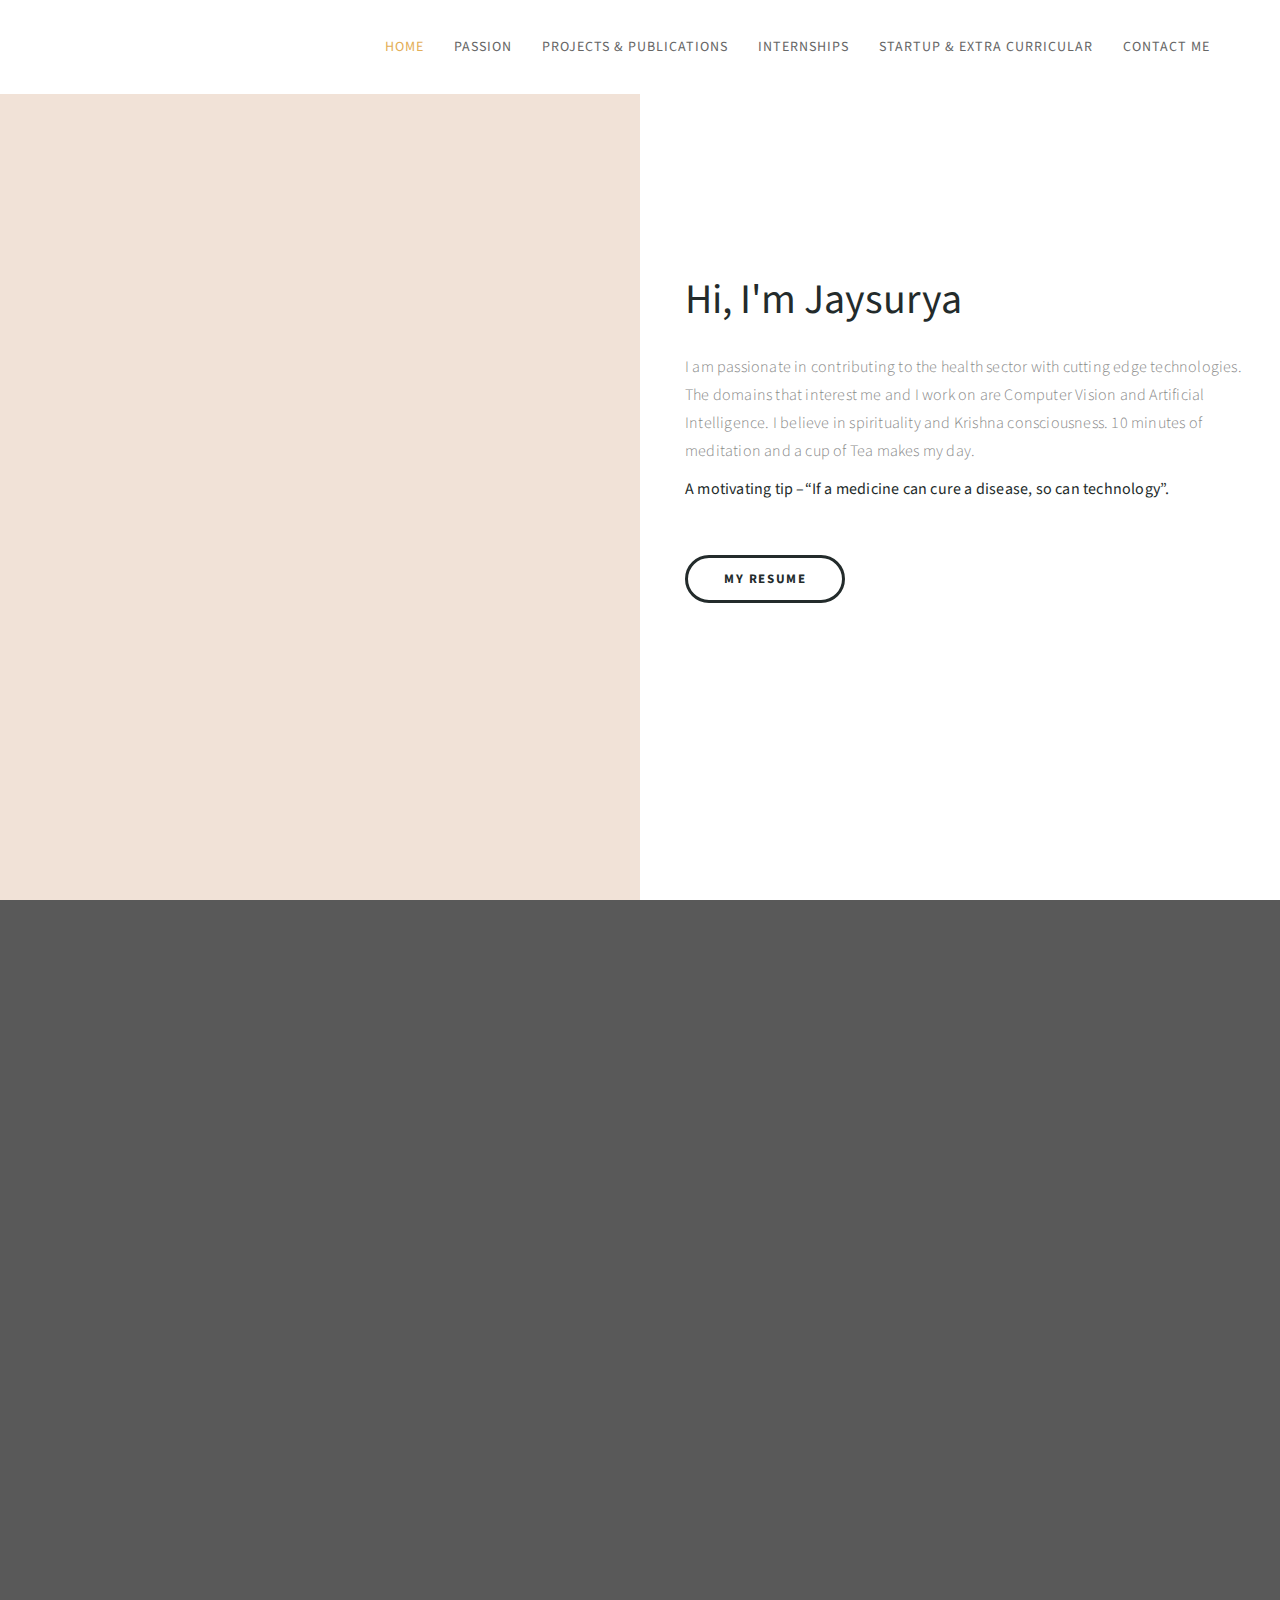
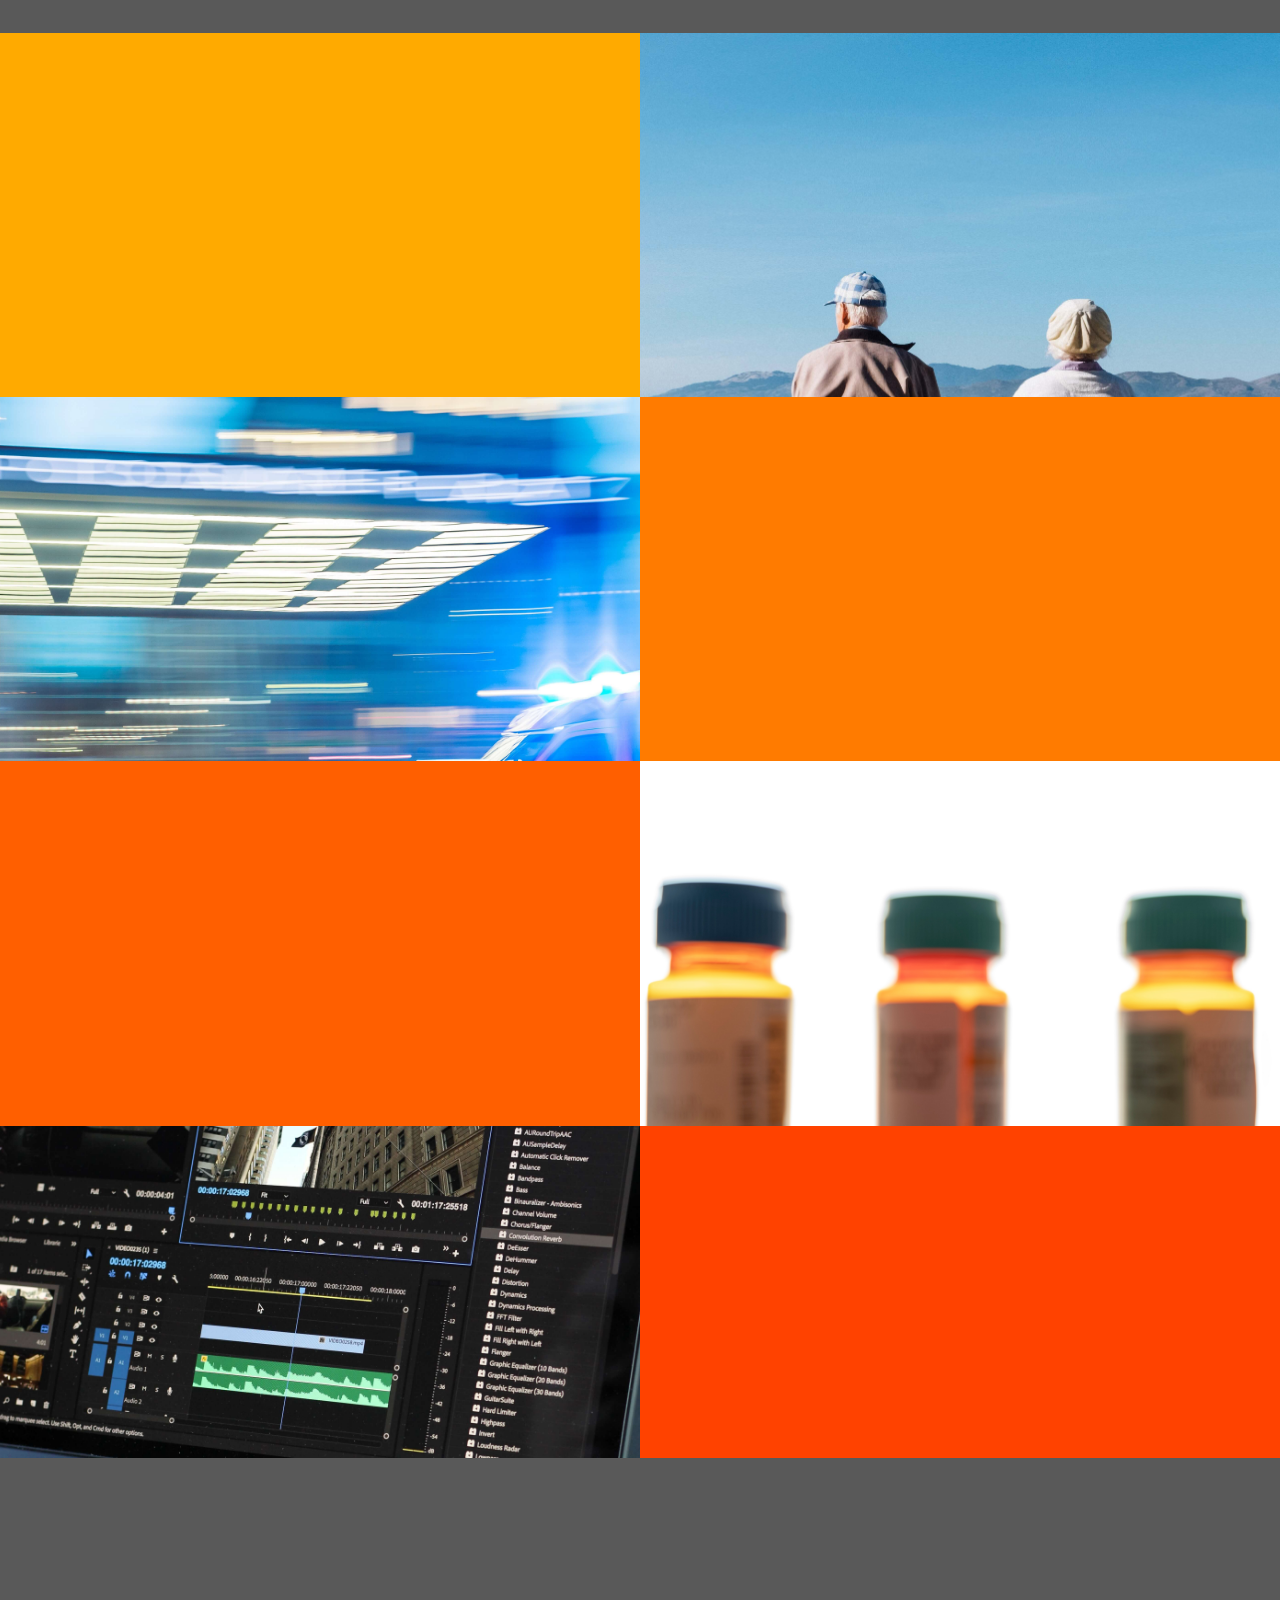
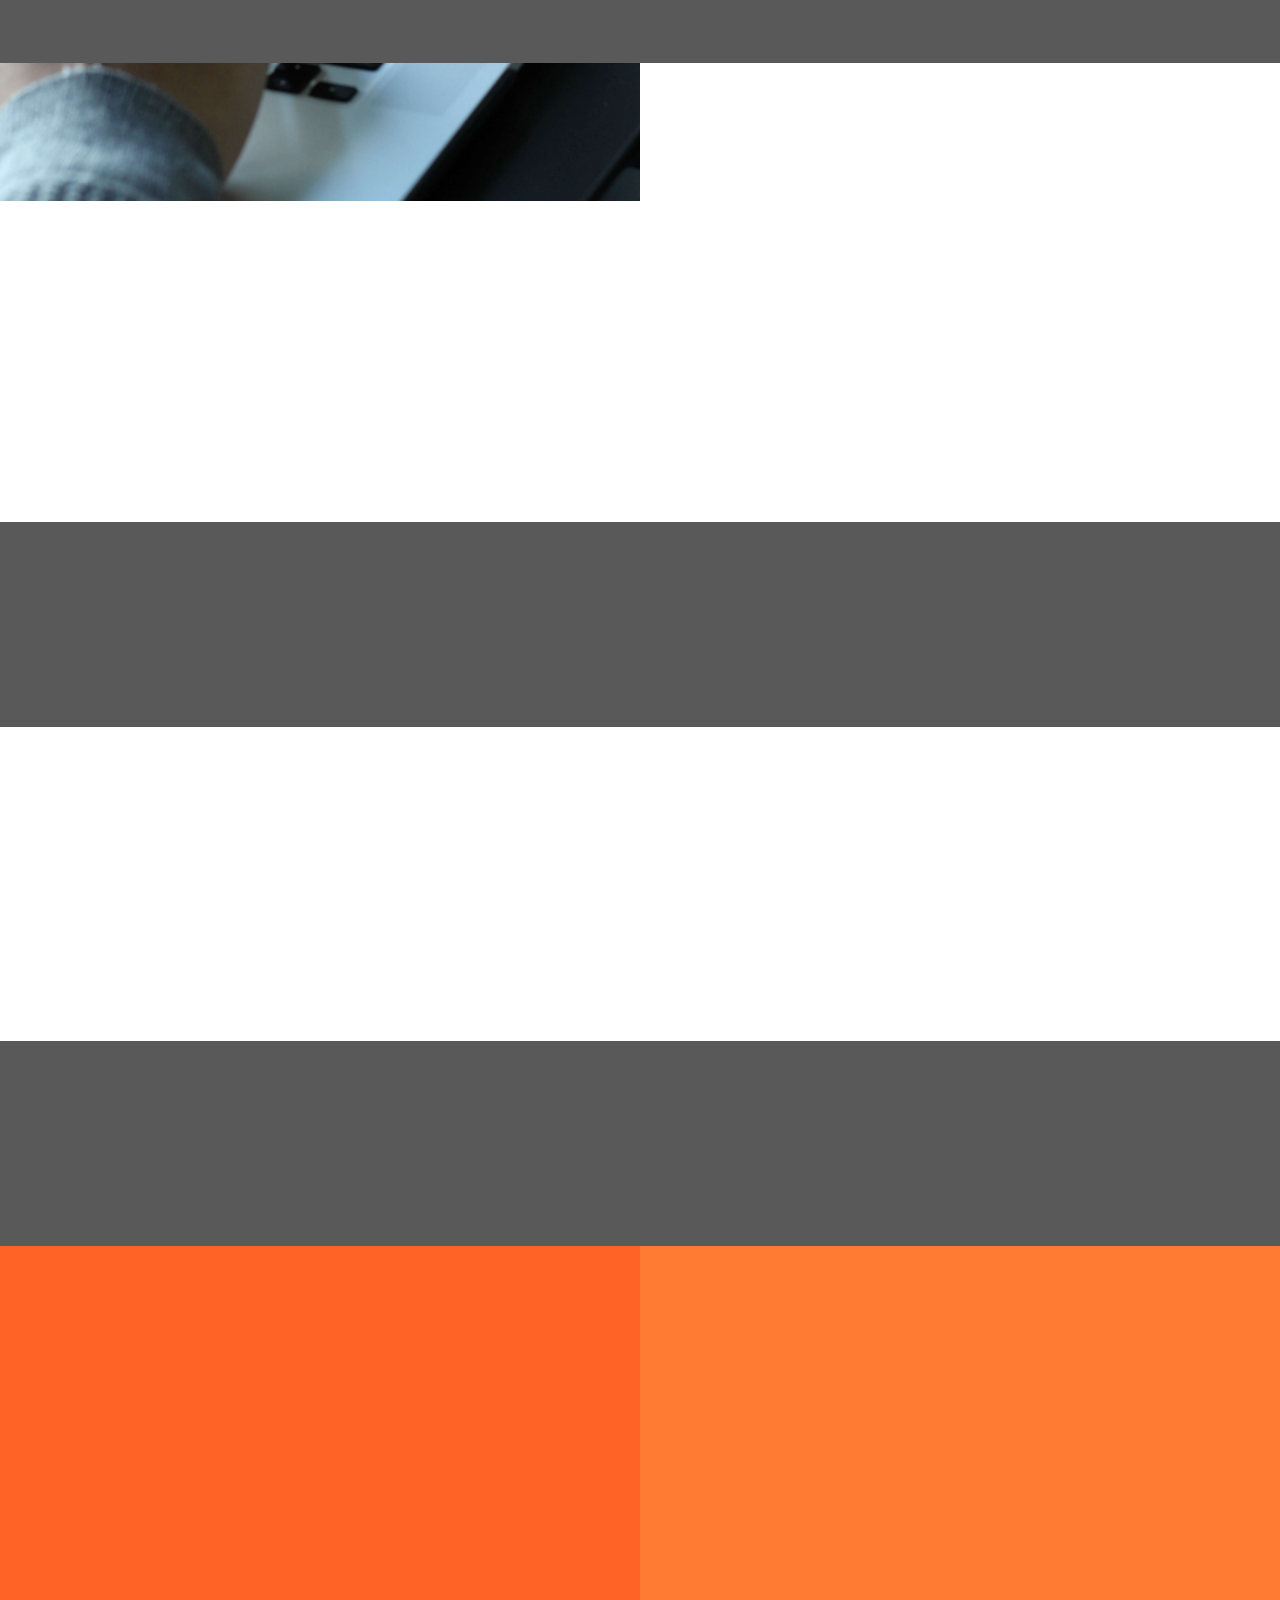
==== index.html @ b7fe9713 "First Update" ====
<!DOCTYPE html>
<html lang="en">
<head>

<meta charset="UTF-8">
<meta http-equiv="X-UA-Compatible" content="IE=Edge">
<meta name="description" content="">
<meta name="keywords" content="">
<meta name="author" content="">
<meta name="viewport" content="width=device-width, initial-scale=1, maximum-scale=1">

<title>K Jaysurya</title>

<link rel="stylesheet" href="css/bootstrap.min.css">
<link rel="stylesheet" href="css/animate.css">
<link rel="stylesheet" href="css/font-awesome.min.css">
<link rel="stylesheet" href="css/style.css">

<link href="https://fonts.googleapis.com/css?family=Source+Sans+Pro:300,400,700" rel="stylesheet">

</head>


<body data-spy="scroll" data-target=".navbar-collapse" data-offset="50">

<div class="preloader">
     <div class="spinner">
          <span class="spinner-rotate"></span>
     </div>
</div>


<!-- Navigation Section -->

<div class="navbar navbar-fixed-top custom-navbar" role="navigation" style="background-color: white;">
     <div class="container">

          <!-- navbar header -->
          <div class="navbar-header">
               <button class="navbar-toggle" data-toggle="collapse" data-target=".navbar-collapse">
                    <span class="icon icon-bar"></span>
                    <span class="icon icon-bar"></span>
                    <span class="icon icon-bar"></span>
               </button>
               <!-- <a href="#" class="navbar-brand">Stimulus</a> -->
          </div>

          <div class="collapse navbar-collapse">
               <ul class="nav navbar-nav navbar-right">
                    <li><a href="#home" class="smoothScroll">Home</a></li>
                    <li><a href="#passion" class="smoothScroll">Passion</a></li>
                    <li><a href="#pp" class="smoothScroll">Projects & Publications</a></li>
                    <li><a href="#ii" class="smoothScroll">Internships</a></li>
                    <li><a href="#ec" class="smoothScroll">Startup & Extra Curricular</a></li>
                    <li><a href="#contact" class="smoothScroll">Contact Me</a></li>
               </ul>
          </div>

     </div>
</div>


<!-- Home Section -->

<section id="home" class="parallax-section">
     <div class="container">
          <div class="row">

               <div class="col-md-6 col-sm-6">
                    <div class="home-img"></div>
               </div>

               <div class="col-md-6 col-sm-6" style="background-color: white;">
                    <div class="home-thumb">
                         <div class="section-title">
                              <!-- <h4 class="wow fadeInUp" data-wow-delay="0.3s">welcome to my website</h4> -->
                              <h1 class="wow fadeInUp" data-wow-delay="0.6s"><strong>Hi, I'm Jaysurya</strong>
                              <p class="wow fadeInUp" data-wow-delay="0.9s" style="padding-top: 30px;">I am passionate in contributing to the health sector with cutting edge technologies.
                              The domains that interest me and I work on are Computer Vision and Artificial Intelligence.
 
                              I believe in spirituality and Krishna consciousness. 10 minutes of meditation and a cup of Tea makes my day.
                              </p>
                              
                              <p class="wow fadeInUp" data-wow-delay="0.9s"><strong>A motivating tip –“If a medicine can cure a disease, so can technology”.</strong></p>

                              <a href="documents/K_Jaysurya_Resume.pdf" class="wow fadeInUp smoothScroll section-btn btn btn-success" data-wow-delay="1.4s">My Resume</a>
                              
                         </div>
                    </div>
               </div>


          </div>
     </div>
</section>



<!-- Passion Section  -->

<section id="quotes" class="parallax-section">
     <div class="overlay" id="passion"></div>
     <div class="container">
          <div class="row">

               <div class="col-md-offset-1 col-md-10 col-sm-12">
                    <!-- <i class="wow fadeInUp fa fa-star" data-wow-delay="0.6s"></i> -->
                    <h2 class="wow fadeInUp" data-wow-delay="0.8s">Passions</h2>
                    <p class="wow fadeInUp" data-wow-delay="1s" style="color: white;">I strongly believe that my grandparents have shaped my career. I have been a keen observer of the problems that humans face in their daily lives. 
My grandmother at the age of 80 was diagnosed with Alzheimer’s, my family felt helpless as there is no medical cure for this disease yet. On a global average, 48,000$* is spent on Alzheimer’s care for a patient. I took up the initiative to put an end to this problem. As a result, I am currently heading a team which is working with the National Health Services (NHS), UK to test my mobile application which helps to stop the progression of Alzheimer’s.<br>
Growing up in India, where thousands of families shed tears due to loss of their loved ones in road accidents, I lost my grandfather few years ago. I felt intrigued about how SELF DRIVING CAR's can create a world that is safer, connected, happier, and stronger. 
My love for autonomous cars has amplified over the years and my goal is to make self-driving cars a reality in India.
</p>
               </div>

          </div>
     </div>
</section>



<!-- Projects and Publications -->

<section id="quotes1" >
     <div class="overlay" id="pp"></div>
     <div class="container" style="height: 5px;">
          <div class="row">
               <div class="col-md-offset-1 col-md-10 col-sm-12">
                    <!-- <i class="wow fadeInUp fa fa-star" data-wow-delay="0.6s"></i> -->
                    <h2 class="wow fadeInUp" data-wow-delay="0.8s">Projects & Publications</h2>
                    <!-- <p class="wow fadeInUp" data-wow-delay="1s">Curabitur at pulvinar ante. Duis dui urna, faucibus eget felis eu, iaculis congue sem.</p> -->
               </div>

          </div>
     </div>
</section>

<section id="experience" class="parallax-section">
     <div class="container">
          <div class="row">

               <div class="col-md-6 col-sm-6" style="background-color: #FFAA00;">
                    <div class="color-white experience-thumb">
                         <div class="wow fadeInUp section-title" data-wow-delay="0.8s">
                              <h1>ALZHEIMER’S DEMENTIA</h1>
                              <p class="color-white">A 50’S ESSENTIAL</p>
                         </div>

                                                  <div class="wow fadeInUp" data-wow-delay="0.8s">
                              <p style="font-size: 30px;">
                                   <ul>
                                        <li>Developed a software application to fight one of the Top 10 global issues, Alzheimer’s Dementia. </li>
                                        <li>A Chatbot which helps Alzheimer’s patients to stop the progression of the disease.  </li>
                                        <li>It enables the care-taker to effectively manage the patient.</li>
                                        <li>The application is built on android and uses Machine Learning algorithms to interact with the patient and keeps the patients mind active by triggering memories.</li>
                                        <li>This Idea is a turning point in my life.</li>
                              </p>
                         </div>
                    </div>
               </div>

               <div class="col-md-6 col-sm-6">
                    <div class="background-image experience-img1"></div>
               </div>
          </div>
     </div>
</section>


<section id="experience" class="parallax-section">
     <div class="container">
          <div class="row">

               <div class="col-md-6 col-sm-6" >
                    <div class="background-image experience-img2"></div>
               </div>

               <div class="col-md-6 col-sm-6" style="background-color:#FF7B00">
                    <div class="color-white experience-thumb">
                         <div class="wow fadeInUp section-title" data-wow-delay="0.8s">
                              <h1>ELGE</h1>
                              <p class="color-white">Emergence lane generator</p>
                         </div>

                         <div class="wow fadeInUp" data-wow-delay="0.8s">
                              <p style="font-size: 30px;">
                                   <ul>
                                        <li>Dynamically generates a lane for the emergency vehicles such as Ambulance and Fire Brigades.</li>
                                        <li>Uses Clustering algorithms to tag the vehicles on road.</li>
                                        <li>It enables the care-taker to effectively manage the patient.</li>
                                        <li>Based on client-server model.</li>
                                        <li>The vehicles get a message on their dash board to move in the specified direction and generate the lane at shortest and minimum number of vehicle movements.</li>
                              </p>
                         </div>
                    </div>
               </div>
          </div>
     </div>
</section>

<section id="experience" class="parallax-section">
     <div class="container">
          <div class="row">

               <div class="col-md-6 col-sm-6" style="background-color: #FF5F00">
                    <div class="color-white experience-thumb">
                         <div class="wow fadeInUp section-title" data-wow-delay="0.8s">
                              <h1>DIAHCMS</h1>
                              <p class="color-white">Diabetes Health Care Management System</p>
                         </div>

                                                  <div class="wow fadeInUp" data-wow-delay="0.8s">
                              <p style="font-size: 30px;">
                                   <ul>
                                        <li>Many people with diabetes are unsure as to how to care for their diabetes. There is often confusion surrounding blood glucose levels and how to monitor them effectively.</li>
                                        <li>Good diabetes care and management is an essential part of keeping healthy for people with diabetes.</li>
                                        <li>An application via which patient can manage Diabetes care. </li>
                                        <li>Application uses Windows as front end platform and SQL for the backend. </li>
                                        <li>It enables both the caretaker and the doctor to keep track of the patient.</li>
                              </p>
                         </div>
                    </div>
               </div>

               <div class="col-md-6 col-sm-6">
                    <div class="background-image experience-img3"></div>
               </div>
          </div>
     </div>
</section>


<section id="experience" class="parallax-section">
     <div class="container">
          <div class="row">

               <div class="col-md-6 col-sm-6">
                    <div class="background-image experience-img4"></div>
               </div>

               <div class="col-md-6 col-sm-6" style="background-color: #FF4200">
                    <div class="color-white experience-thumb">
                         <div class="wow fadeInUp section-title" data-wow-delay="0.8s">
                              <h1>CONTEXT BASED IN-VIDEO ADVERTISING</h1>
                              <!-- <p class="color-white">Emergence lane generator</p> -->
                         </div>

                         <div class="wow fadeInUp" data-wow-delay="0.8s">
                              <p style="font-size: 30px;">
                                   <ul>
                                        <li>Uses Computer Vision to generate advertisements based on the context of what is happening in the frame. </li>
                                        <li>Advantage: No prior data is required for advertisement generation (Data privacy).</li>
                                        <li>Can be used in online video streaming websites for efficient and immersive advertisement generation.</li>
                                   </ul>
                              </p>
                         </div>
                    </div>
               </div>
          </div>
     </div>
</section>



<!-- Publications Section -->

<section id="quotes1" >
     <div class="overlay"></div>
     <div class="container" style="height: 5px;">
          <div class="row">
               <div class="col-md-offset-1 col-md-10 col-sm-12">
                    <!-- <i class="wow fadeInUp fa fa-star" data-wow-delay="0.6s"></i> -->
                    <h2 class="wow fadeInUp" data-wow-delay="0.8s">Publications</h2>
                    <!-- <p class="wow fadeInUp" data-wow-delay="1s">Curabitur at pulvinar ante. Duis dui urna, faucibus eget felis eu, iaculis congue sem.</p> -->
               </div>

          </div>
     </div>
</section>

<section id="about" class="parallax-section">
     <div class="container">
          <div class="row">

               <div class="col-md-6 col-sm-12">
                    <div class="about-thumb">
                         <div class="wow fadeInUp section-title" data-wow-delay="0.4s">
                              <h1>Block graph of a Graph</h1>
                              <!-- <p class="color-yellow">Centre for Applied Mathematical Modelling and Simulation, PES University</p> -->
                         </div>
                         <div class="wow fadeInUp" data-wow-delay="0.8s">
                              <p>
                                   <ul>
                                        <li>Published in Vladikavkaz Mathematical Journal (Russian Journal).</li>
                                        <li>A block graph B(G) of a graph G, is the graph whose vertices are the blocks of G  and in which two vertices  are adjacent whenever the corresponding blocks  have a cut-vertex in common. </li>
                                        <li>This Paper aims to study the properties of Block graphs and present the characterization of the graphs whose corresponding graphs are planar, maximally outer-planar, minimally non-outerplanar, Eulerian and Hamiltonian. </li>
                                        <li>Paper aims to study the properties of Block Graphs and its Characteristics.</li>
                                   </ul>
                              </p>

                              <a href="documents/block_graph_paper.pdf" class="wow fadeInUp smoothScroll section-btn btn btn-success" data-wow-delay="1.4s">Research Paper</a>
                         </div>
                    </div>
               </div>



               <div class="col-md-6 col-sm-12">
                    <div class="about-thumb">
                         <div class="wow fadeInUp section-title" data-wow-delay="0.4s">
                              <h1>Reduction of Carbon Dioxide in the Environment Using Calcium Oxide as an Adsorbent</h1>
                              <!-- <p class="color-yellow">dBPortfolios.com</p> -->
                         </div>
                         <div class="wow fadeInUp" data-wow-delay="0.8s">
                              <p style="font-size: 30px;">
                                   <ul>
                                        <li>Published paper in International journal of Science and Research.</li>
                                        <li>Paper aims to cover the experimental work done in order to find the levels of Carbon Dioxide that is adsorbed on Calcium oxide over a period of time with specified external conditions and the best uses that can be made from the Carbon Dioxide captured</li>
                                        <li>Paper ID: e-ISSN:2319-7064-IJSR34</li>
                                   </ul>
                              </p>

                              <a href="documents/co2_paper.pdf" class="wow fadeInUp smoothScroll section-btn btn btn-success" data-wow-delay="1.4s">Research Paper</a>
                         </div>
                    </div>
               </div>
          </div>
     </div>
</section>



<!-- Internship Section -->

<section id="quotes1" >
     <div class="overlay" id="ii"></div>
     <div class="container" style="height: 5px;">
          <div class="row">
               <div class="col-md-offset-1 col-md-10 col-sm-12">
                    <!-- <i class="wow fadeInUp fa fa-star" data-wow-delay="0.6s"></i> -->
                    <h2 class="wow fadeInUp" data-wow-delay="0.8s">Internships</h2>
                    <!-- <p class="wow fadeInUp" data-wow-delay="1s">Curabitur at pulvinar ante. Duis dui urna, faucibus eget felis eu, iaculis congue sem.</p> -->
               </div>

          </div>
     </div>
</section>

<section id="about" class="parallax-section">
     <div class="container">
          <div class="row">

               <div class="col-md-6 col-sm-12">
                    <div class="about-thumb">
                         <div class="wow fadeInUp section-title" data-wow-delay="0.4s">
                              <h1>Research Associate</h1>
                              <p class="color-yellow">Centre for Applied Mathematical Modelling and Simulation, PES University</p>
                         </div>
                         <div class="wow fadeInUp" data-wow-delay="0.8s">
                              <p>
                                   <ul>
                                        <li>The research revolves around developing open source algorithms for dynamic ride sharing.</li>
                                        <li>Worked on distributed systems and optimization algorithms such as Ant Colony Optimization, and particle swarm optimization.</li>
                                        <li>Designed an emergency lane generator Algorithm using clustering algorithms.</li>
                                        <li>Contact: Dr. Snehanshu Saha – snehanshusaha@pes.edu</li>
                              </p>
                         </div>
                    </div>
               </div>

               <div class="col-md-6 col-sm-12">
                    <div class="about-thumb">
                         <div class="wow fadeInUp section-title" data-wow-delay="0.4s">
                              <h1>Software Engineer Intern </h1>
                              <p class="color-yellow">dBPortfolios.com</p>
                         </div>
                         <div class="wow fadeInUp" data-wow-delay="0.8s">
                              <p style="font-size: 30px;">
                                   <ul>
                                        <li>Developed a full-fledged android mobile application for aspiring stock market investors to learn the nuances in stock market.</li>
                                        <li>The application acts as a first step in acquiring customers into the dbportfolios website.</li>
                                        <li>Website - https://dbportfolios.com/</li>
                                        <li>Contact: Anitha Bandaru - anitharanjan@dbportfolios.comx</li>
                              </p>
                         </div>
                    </div>
               </div>
          </div>
     </div>
</section>


<!-- Startups & EC -->
<section id="quotes1" >
     <div class="overlay" id="ec"></div>
     <div class="container" style="height: 5px;">
          <div class="row">
               <div class="col-md-offset-1 col-md-10 col-sm-12">
                    <!-- <i class="wow fadeInUp fa fa-star" data-wow-delay="0.6s"></i> -->
                    <h2 class="wow fadeInUp" data-wow-delay="0.8s">Startups & Extra-Curricular</h2>
                    <!-- <p class="wow fadeInUp" data-wow-delay="1s">Curabitur at pulvinar ante. Duis dui urna, faucibus eget felis eu, iaculis congue sem.</p> -->
               </div>

          </div>
     </div>
</section>

<section id="experience" class="parallax-section">
     <div class="container">
          <div class="row">

               <div class="col-md-6 col-sm-6" style="background-color: #FF6326;">
                    <div class="color-white experience-thumb">
                         <div class="wow fadeInUp section-title" data-wow-delay="0.8s">
                              <h1>Startups</h1>
                              <!-- <p class="color-white">A 50’S ESSENTIAL</p> -->
                         </div>

                         <div class="wow fadeInUp" data-wow-delay="0.8s">
                              <p style="font-size: 30px;">
                                   <ul>
                                        <li style="font-size: 27px;">Chief Technology Officer : Tech-o-gram (Aug/2016-Oct/2017)</li><br>
                                        <li style="font-size: 27px;">Co-Founder- No2Dementia</li>
                                   </ul>
                              </p><br>

                              <a href="startup.html" class="wow fadeInUp smoothScroll section-btn btn btn-success" data-wow-delay="1.4s" style="color: white; border-color: white;">Know More</a>

                         </div>
                    </div>
               </div>


               <div class="col-md-6 col-sm-6" style="background-color: #FF7A32;">
                    <div class="color-white experience-thumb">
                         <div class="wow fadeInUp section-title" data-wow-delay="0.8s">
                              <h1>Extra Curricular</h1>
                              <!-- <p class="color-white">A 50’S ESSENTIAL</p> -->
                         </div>

                         <div class="wow fadeInUp" data-wow-delay="0.8s">
                              <p style="font-size: 30px;">
                                   <ul>
                                        <li>Maaya 2018 - PESIT Techno Cultural Fest</li><br>
                                        <li>Volunteering For Campus Events</li><br>
                                        <li>NGOs and Government Initiatives</li><br>
                                        <li>Awards and Certificates</li><br>
                                   </ul>
                              </p>

                              <a href="ec.html" class="wow fadeInUp smoothScroll section-btn btn btn-success" data-wow-delay="1.4s" style="color: white; border-color: white;">Know More</a>

                         </div>
                    </div>
               </div>

               
          </div>
     </div>
</section>

<!-- Contact Section -->
<section id="contact" class="parallax-section" style="padding-left: 50px; padding-top: 60px; background-color:#F2A71B;">
     <div class="container">
          <div class="row">

               <div class="col-md-6 col-sm-12">

                         <div class="wow fadeInUp section-title" data-wow-delay="0.2s">
                              <h1 class="color-white">Contact Me</h1>
                              <div class="wow fadeInUp contact-info" data-wow-delay="0.8s">
                              <p style="color: white;"><i class="fa fa-envelope-o"></i> <a href="mailto:reddyjaysurya@gmail.com" style="color: white;">reddyjaysurya@gmail.com</a></p>
                         </div>
                         </div>
               </div>
          </div>
     </div>
</section>



<!-- Footer Section -->

<footer style="background-color: #40403F;">
	<div class="container">
		<div class="row">

               <div class="col-md-12 col-sm-12">
                    <div class="wow fadeInUp footer-copyright" data-wow-delay="1.8s" style="color: white;">
                    Designed By Dexter.CO</p>
                    </div>
				<ul class="wow fadeInUp social-icon" data-wow-delay="2s">
                         <li><a href="https://github.com/reddyjaysurya" class="fa fa-github"></a></li>
                         <li><a href="https://www.linkedin.com/in/reddyjaysurya" class="fa fa-linkedin"></a></li>
                    </ul>
               </div>
			
		</div>
	</div>
</footer>

<!-- SCRIPTS -->

<script src="js/jquery.js"></script>
<script src="js/bootstrap.min.js"></script>
<script src="js/jquery.parallax.js"></script>
<script src="js/smoothscroll.js"></script>
<script src="js/wow.min.js"></script>
<script src="js/custom.js"></script>

</body>
</html>
---- css/style.css ----
/*

Stimulus Template

http://www.templatemo.com/tm-498-stimulus

*/

body {
	background: #ffffff;
    font-family: 'Source Sans Pro', sans-serif;
    font-style: normal;
	font-weight: 300;
    overflow-x: hidden;
}

html,body {
  width: 100%;
  height: 100%;
}


/*---------------------------------------
    Typorgraphy              
-----------------------------------------*/

h1,h2,h3,h4,h5,h6 {
  font-style: normal;
  font-weight: 300;
}

h1,h2,h3 {
  font-weight: 300;
}

h1 {
  font-size: 42px;
  padding-bottom: 14px;
  margin-bottom: 0px;
}

h2 {
  font-size: 42px;
  line-height: 52px;
  margin-top: 0px;
}

h3 {
  font-size: 26px;
  line-height: 32px;
  padding-bottom: 6px;
}

h4 {
  color: #999;
  font-size: 12px;
  font-weight: normal;
  letter-spacing: 2px;
  text-transform: uppercase;
  padding-top: 6px;
}

h5 {
  color: #666666;
}

strong {
  color: #232B2B;
  font-weight: normal;
}

p {
    color: #888;
    font-size: 16px;
    font-weight: 300;
    line-height: 28px;
    letter-spacing: 0.2px;
}

.section-btn {
  background-color: transparent;
  border: 3px solid #232B2B;
  border-radius: 100px;
  color: #232B2B;
  font-size: 13px;
  font-weight: bold;
  letter-spacing: 1.6px;
  padding: 12px 36px;
  margin-top: 42px;
  transition: all 0.4s ease-in-out;
  text-transform: uppercase;
}

.section-btn:hover {
  background: #E3AE57;
  border-color: transparent;
  color: #ffffff;
}

.btn-success:focus {
  background-color: #000;
  border-color: transparent;
}

.parallax-section {
  background-attachment: fixed !important;
  background-size: cover !important;
}

.section-title {
  position: relative;
  padding-bottom: 22px;
}

#about,
#service,
#experience,
#education,
#contact {
  position: relative;
}

#home .container,
#about .container, 
#experience .container,
#service .container,
#education .container,
#contact .container {
  width: 100%;
  padding: 0;
  margin: 0;
}

#experience .experience-thumb,
#education .education-thumb  {
  padding: 22px 42px 42px 42px;
}

#service,
#quotes,
footer {
  text-align: center;
}

#experience,
#education {
  background: #E9724C;
}

.background-image {
    background-position: 50% 50% !important;
    background-size: cover !important;
    width: 100%;
    height: 100%;
    min-height: 75vh;
    position: absolute;
    top: 0;
    right: 0;
    bottom: 0;
    left: 0;
}

.color-white {
  color: #ffffff;
}

.color-yellow {
  color: #E3AE57;
}

.bg-yellow {
  background: #E3AE57;
}

.bg-white {
  background: #ffffff;
}

.bg-dark {
  background: #161616;
}



/*---------------------------------------
    General               
-----------------------------------------*/

html{
  -webkit-font-smoothing: antialiased;
}

a {
  color: #E3AE57;
  -webkit-transition: 0.5s;
  -o-transition: 0.5s;
  transition: 0.5s;
  text-decoration: none !important;
}
a:hover, a:active, a:focus {
  color: #E3AE57;
  outline: none;
}

* {
  -webkit-box-sizing: border-box;
  -moz-box-sizing: border-box;
  box-sizing: border-box;
}

*:before,
*:after {
  -webkit-box-sizing: border-box;
  -moz-box-sizing: border-box;
  box-sizing: border-box;
}



/*---------------------------------------
    Preloader section              
-----------------------------------------*/

.preloader {
  position: fixed;
  top: 0;
  left: 0;
  width: 100%;
  height: 100%;
  z-index: 99999;
  display: flex;
  flex-flow: row nowrap;
  justify-content: center;
  align-items: center;
  background: none repeat scroll 0 0 #ffffff;
}

.spinner {
  border: 1px solid transparent;
  border-radius: 5px;
  position: relative;
}

.spinner:before {
  content: '';
  box-sizing: border-box;
  position: absolute;
  top: 50%;
  left: 50%;
  width: 30px;
  height: 30px;
  margin-top: -10px;
  margin-left: -10px;
  border-radius: 50%;
  border: 2px solid #E3AE57;
  border-top-color: #f9f9f9;
  animation: spinner .6s linear infinite;
}

@-webkit-@keyframes spinner {
  to {transform: rotate(360deg);}
}

@keyframes spinner {
  to {transform: rotate(360deg);}
}



/*---------------------------------------
    Navigation section              
-----------------------------------------*/

.custom-navbar {
    margin-bottom: 0;
    background-color: #ffffff;
}

.custom-navbar .navbar-brand {
    color: #333;
	text-shadow: 1px 1px #fff;
    font-weight: bold;
    font-size: 24px;
    line-height: 35px;
    letter-spacing: 1px;
}

.custom-navbar .nav li a {
    color: #666;
    font-size: 14px;
    font-weight: 400;
    letter-spacing: 1px;
    text-transform: uppercase;
    line-height: 40px;
    transition: all 0.4s ease-in-out;
}

.custom-navbar .nav li a:hover {
    background: transparent;
    color: #E3AE57;
}

.custom-navbar .navbar-nav > li > a:hover,
.custom-navbar .navbar-nav > li > a:focus {
  background-color: transparent;
}

.custom-navbar .nav li.active > a {
    background-color: transparent;
    color: #E3AE57;
}

.custom-navbar .navbar-toggle {
    border: none;
    padding-top: 10px;
}

.custom-navbar .navbar-toggle {
    background-color: transparent;
}

.custom-navbar .navbar-toggle .icon-bar {
    background: #E3AE57;
    border-color: transparent;
}

@media(min-width:768px) {
    .custom-navbar {
        padding: 12px 0;
        border-bottom: 0;
        background: 0 0; 
    }
    .custom-navbar.top-nav-collapse {
        background: #ffffff;
        box-shadow: 0px 2px 8px 0px rgba(50, 50, 50, 0.08);
        padding: 0;
    }

}



/*---------------------------------------
    Home section              
-----------------------------------------*/

#home h1 {
  padding-bottom: 18px;
}

#home .col-md-6 {
  background: #f1e2d7;
/* light blue color: #c3eafd; */
  padding-right: 0;
  padding-left: 0;
}

#home .home-img {
  background: url('../images/6.jpg') no-repeat;
  background-size: cover;
  background-position: 50% 50%;
  width: 100%;
  height: 100vh;
}

#home .home-thumb {
  display: -webkit-box;
  display: -webkit-flex;
  display: -ms-flexbox;
  display: flex;
  -webkit-box-align: center;
  -webkit-align-items: center;
  -ms-flex-align: center;
  align-items: center;
  height: 100vh;
  padding: 0 45px 0 45px;
}



/*---------------------------------------
   About section              
-----------------------------------------*/

#about .about-img {
    background: url('../images/about-img.jpg') no-repeat;
}

#about .about-thumb,
#about .skill-thumb {
  padding: 22px 32px 32px 32px;
}

#about .progress {
  background: #ffffff;
  border-radius: 0px;
  box-shadow: none;
  height: 2px;
}

#about .progress-bar-primary {
  background: #232B2B;
}

#about strong,
#about span {
  font-weight: bold;
  display: inline-block;
  padding-bottom: 8px;
}



/*---------------------------------------
    Service section              
-----------------------------------------*/

#service {
  background: #E9724C;
}

#service p {
  font-size: 18px;
  line-height: 30px;
}

#service .service-thumb {
  padding: 52px 22px 52px 22px;
}

#service .service-thumb .fa {
  font-size: 42px;
  padding-bottom: 22px;
}



/*---------------------------------------
    Experience section              
-----------------------------------------*/

#experience .experience-img1 {
  background: url('../images/1.jpg') no-repeat;
}

#experience .experience-img2 {
  background: url('../images/2.jpg') no-repeat;
}

#experience .experience-img3 {
  background: url('../images/7.jpg') no-repeat;
}

#experience .experience-img4 {
  background: url('../images/4.jpg') no-repeat;
}

#experience .media-heading {
  margin-bottom: 0px;
}

#experience .media .fa {
  font-size: 42px;
  margin-right: 14px;
}

#experience small {
  color: #633;
  font-weight: bold;
}

/*---------------------------------------
    Education section              
-----------------------------------------*/

#education {
  background: #E3AE57;
}

#education .education-img {
  background: url('../images/education-img.jpg') no-repeat;
}

#education .media-heading {
  margin-bottom: 0px;
}

#education .media .fa {
  font-size: 42px;
  margin-right: 14px;
}

#education small {
  color: #886D1E;
  font-weight: bold;
}



/*---------------------------------------
   Quotes section              
-----------------------------------------*/

#quotes {
    background: url('../images/5.jpg') 50% 0 repeat-y fixed;
    background-size: cover;
    background-position: center center;
    color: #ffffff;
    position: relative;
    padding: 100px 0px;
}

#quotes .overlay {
    background: #121212;
    width: 100%;
    height: 100%;
    position: absolute;
    top: 0;
    opacity: 0.7;
}

#quotes .fa {
  font-size: 42px;
  margin-top: 32px;
  margin-bottom: 22px;
}

#quotes p {
  padding-top: 32px;
}

/*---------------------------------------
   Quotes1 section              
-----------------------------------------*/

#quotes1 {
    background-color: white;
    background-size: cover;
    background-position: center center;
    color: #ffffff;
    position: relative;
    padding: 100px 0px;
}

#quotes1 .overlay {
    background: #121212;
    width: 100%;
    height: 100%;
    position: absolute;
    top: 0;
    opacity: 0.7;
}

#quotes1 .fa {
  font-size: 42px;
  margin-top: 32px;
  margin-bottom: 22px;
}

#quotes1 p {
  padding-top: 32px;
}


/*---------------------------------------
    Contact section              
-----------------------------------------*/

#contact {
  background: #E9724C;
}

#contact .contact-form,
#contact .contact-thumb {
  padding: 22px 32px 22px 32px;
  min-height: 75vh;
}

#contact .contact-img {
  background: url('../images/contact-img.jpg') no-repeat;
  min-height: 75vh;
}

#contact .contact-info {
  padding-top: 6px;
  padding-bottom: 6px;
}

#contact .form-control::-moz-placeholder{color:#ffffff;opacity:1}
#contact .form-control:-ms-input-placeholder{color:#ffffff}
#contact .form-control::-webkit-input-placeholder{color:#ffffff}

#contact .form-control {
  background: transparent;
  border: none;
  border-bottom: 1px solid #E3AE57;
  border-radius: 0px;
  box-shadow: none;
  color: #ffffff;
  font-size: 18px;
  margin-top: 10px;
  margin-bottom: 25px;
  transition: all 0.4s ease-in-out;
}

#contact .form-control:focus {
  border-bottom-color: #ffffff;
}

#contact input {
  height: 45px;
}

#contact input[type="submit"] {
  background: #ffffff;
  border: 2px solid transparent;
  border-radius: 40px;
  color: #161616;
  padding-bottom: 10px;
}

#contact input[type="submit"]:hover {
  background: transparent;
  border-color: #ffffff;
  color: #ffffff;
}

#contact .fa {
  padding-right: 10px;
}



/*---------------------------------------
   Footer section              
-----------------------------------------*/

footer {
    padding: 140px 0px;
}



/*---------------------------------------
   Social icon             
-----------------------------------------*/

.social-icon {
    position: relative;
    padding: 0;
    margin: 0;
    text-align: center;
}

.social-icon li {
    display: inline-block;
    list-style: none;
}

.social-icon li a {
    border: 2px solid transparent;
    color: #999;
    border-radius: 100px;
    cursor: pointer;
    font-size: 16px;
    text-decoration: none;
    transition: all 0.4s ease-in-out;
    width: 50px;
    height: 50px;
    line-height: 50px;
    text-align: center;
    vertical-align: middle;
    position: relative;
    margin: 22px 4px 10px 4px;
}

.social-icon li a:hover {
    background: #E3AE57;
    border-color: #ffffff;
    color: #ffffff;
    transform: scale(1.1);
}



/*---------------------------------------
   Mobile Responsive         
-----------------------------------------*/

@media only screen and (max-width: 580px) {
  h1 {
    font-size: 32px;
  }

  h2 {
    font-size: 28px;
    line-height: inherit;
  }

  h3 {
    font-size: 22px;
    line-height: inherit;
  }
}

@media only screen and (max-width: 767px) {
  .custom-navbar .navbar-brand {
    line-height: 18px;
  }

  #home .home-thumb {
    height: auto;
    padding-top: 32px;
    padding-bottom: 12px;
  }

  #home .container,
  #about .container, 
  #experience .container,
  #service .container,
  #education .container,
  #contact .container {
    padding-right: 15px;
    padding-left: 15px;
  }

  #about .col-md-3,
  #experience .col-md-6,
  #education .col-md-6,
  #contact .col-md-3 {
    padding: 0;
    margin: 0;
  }

  .background-image {
    position: relative;
    min-height: 65vh;
  }
}

@media only screen and (max-width: 1024px) {
  .section-title {
    padding-bottom: 12px;
  }

  footer {
    padding: 40px 0;
  }
}
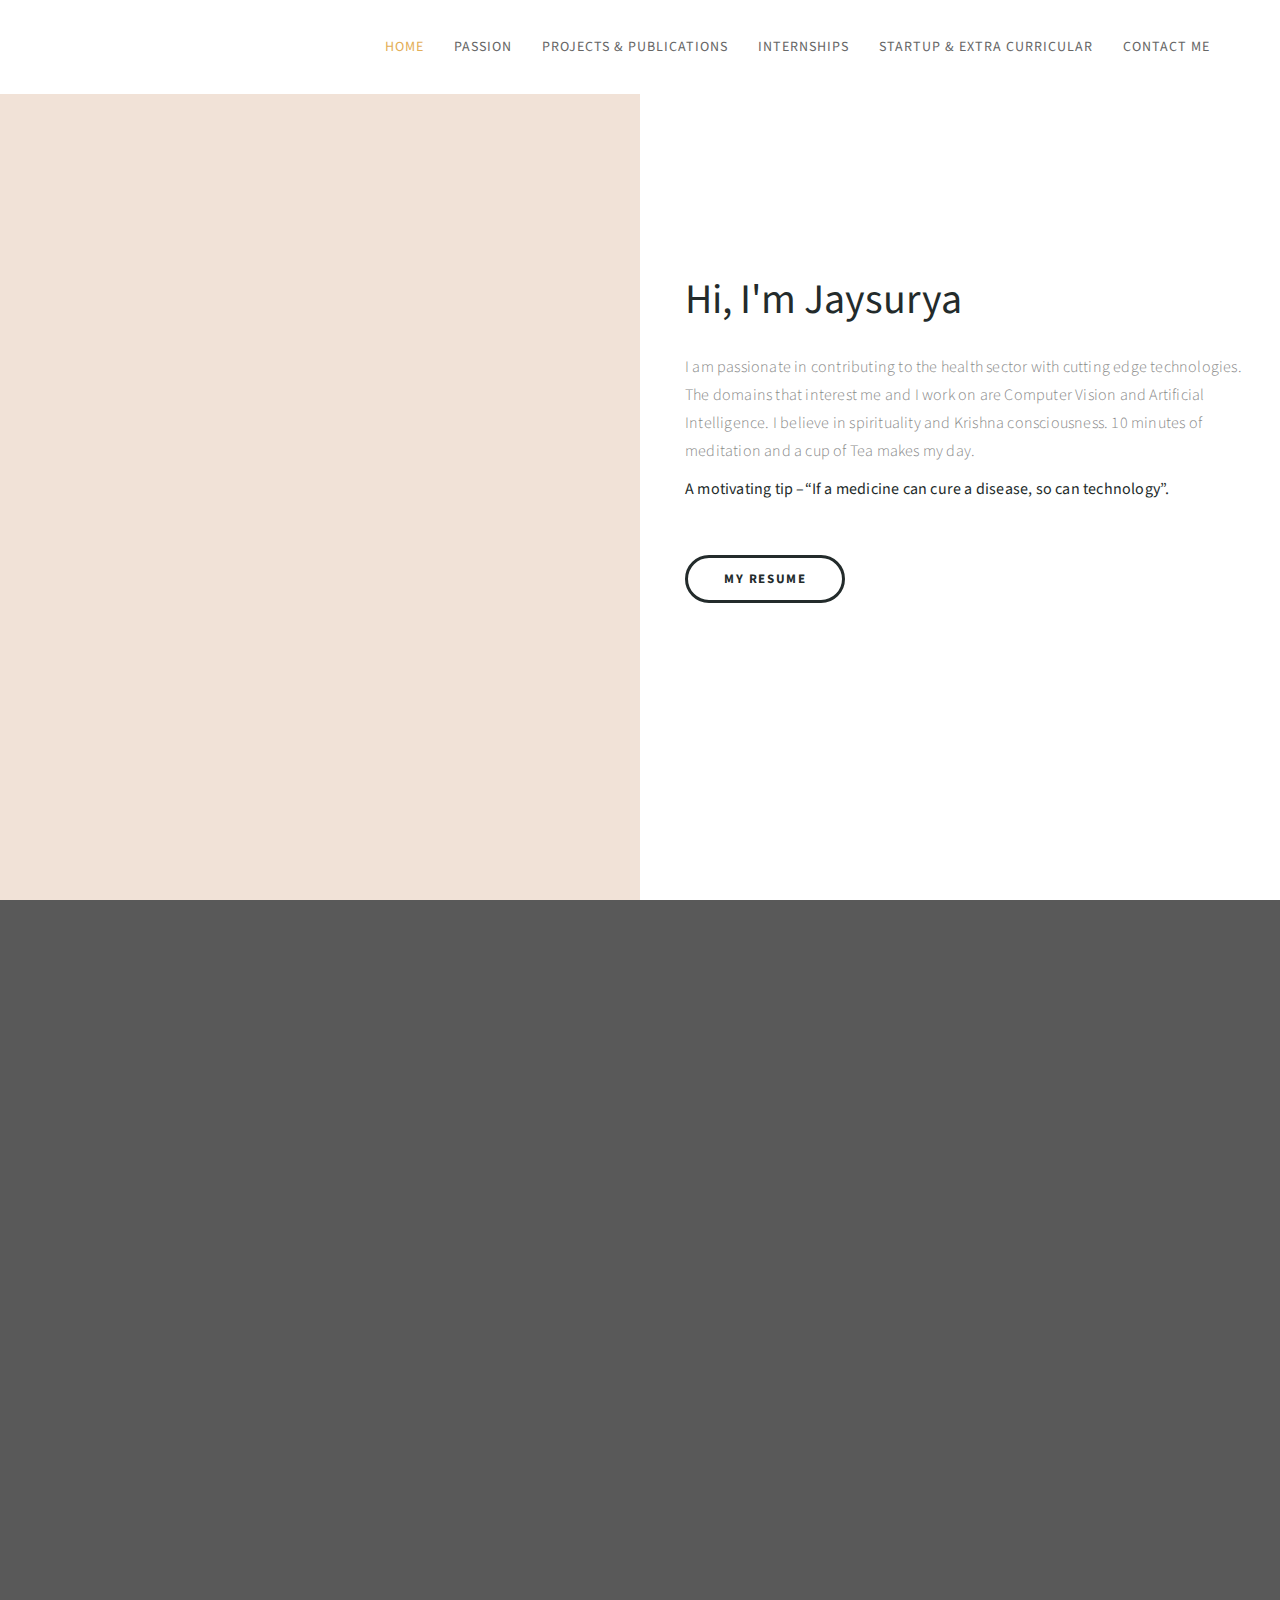
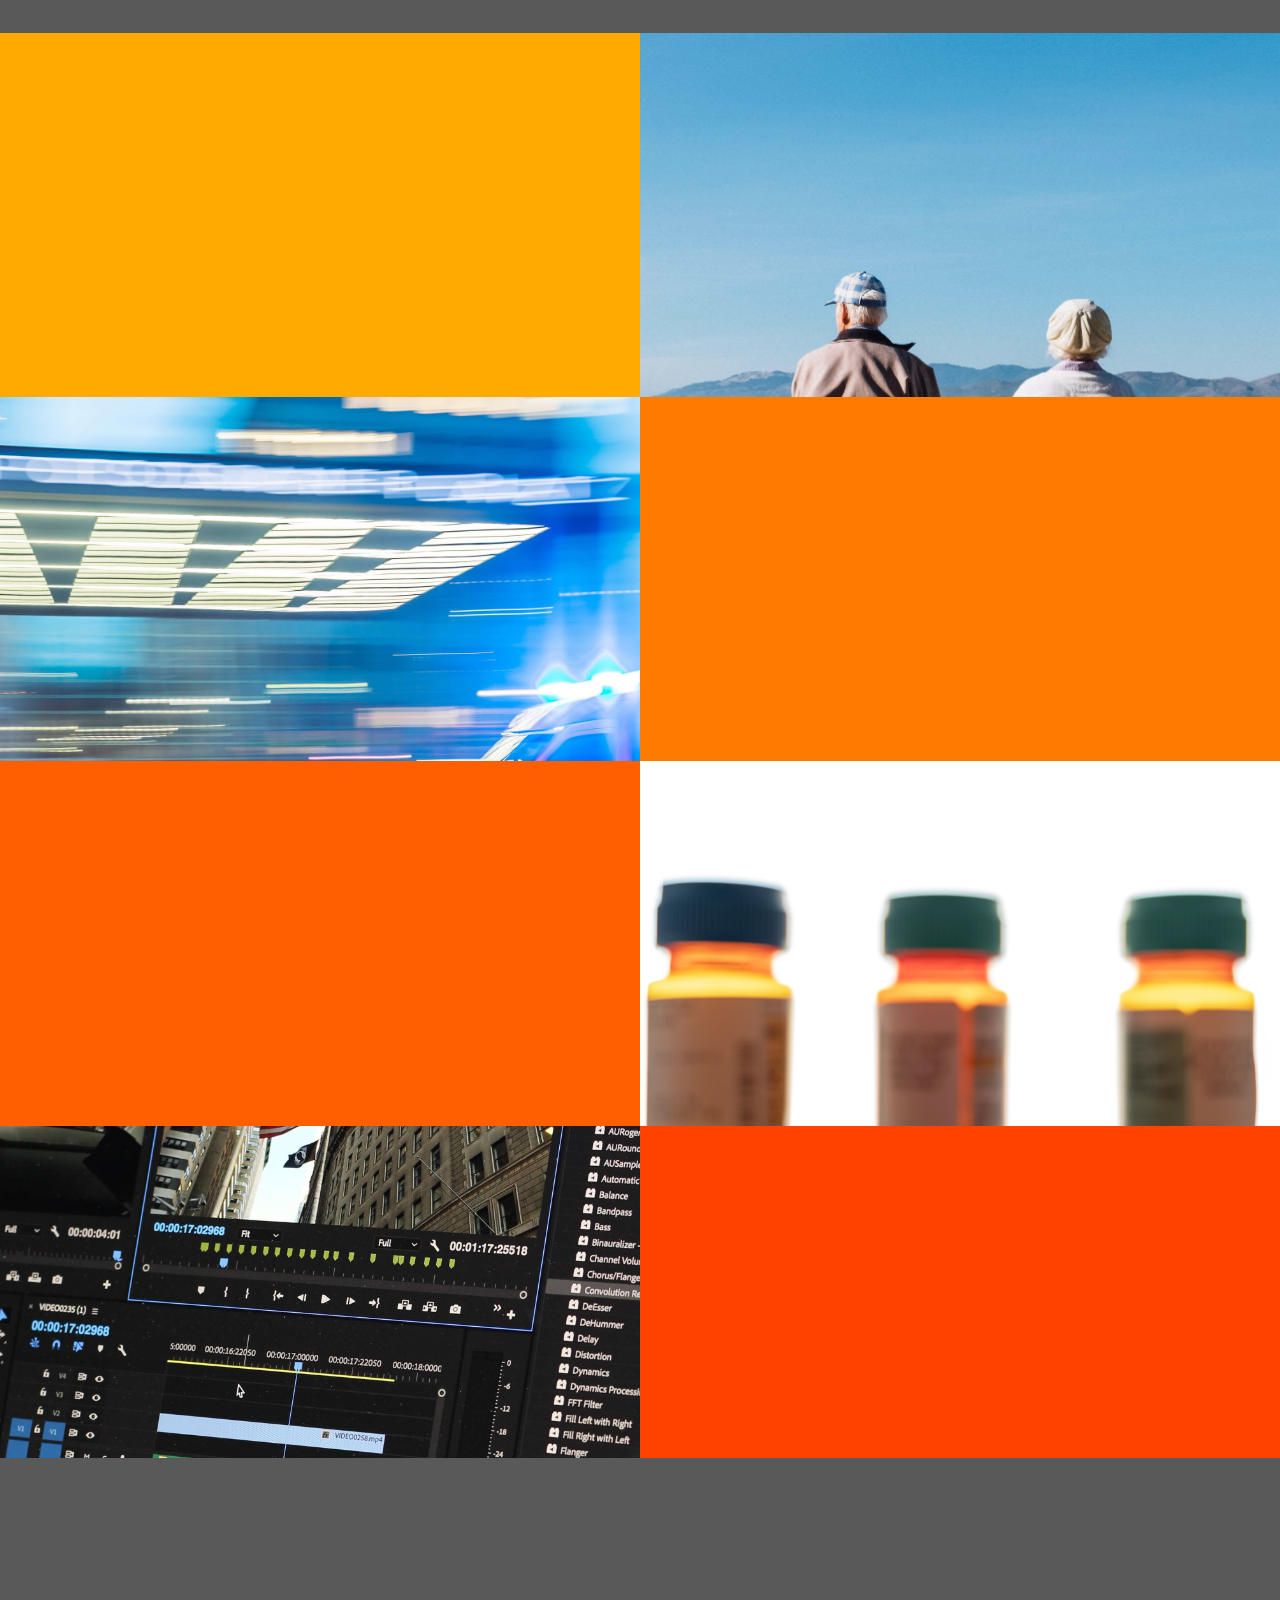
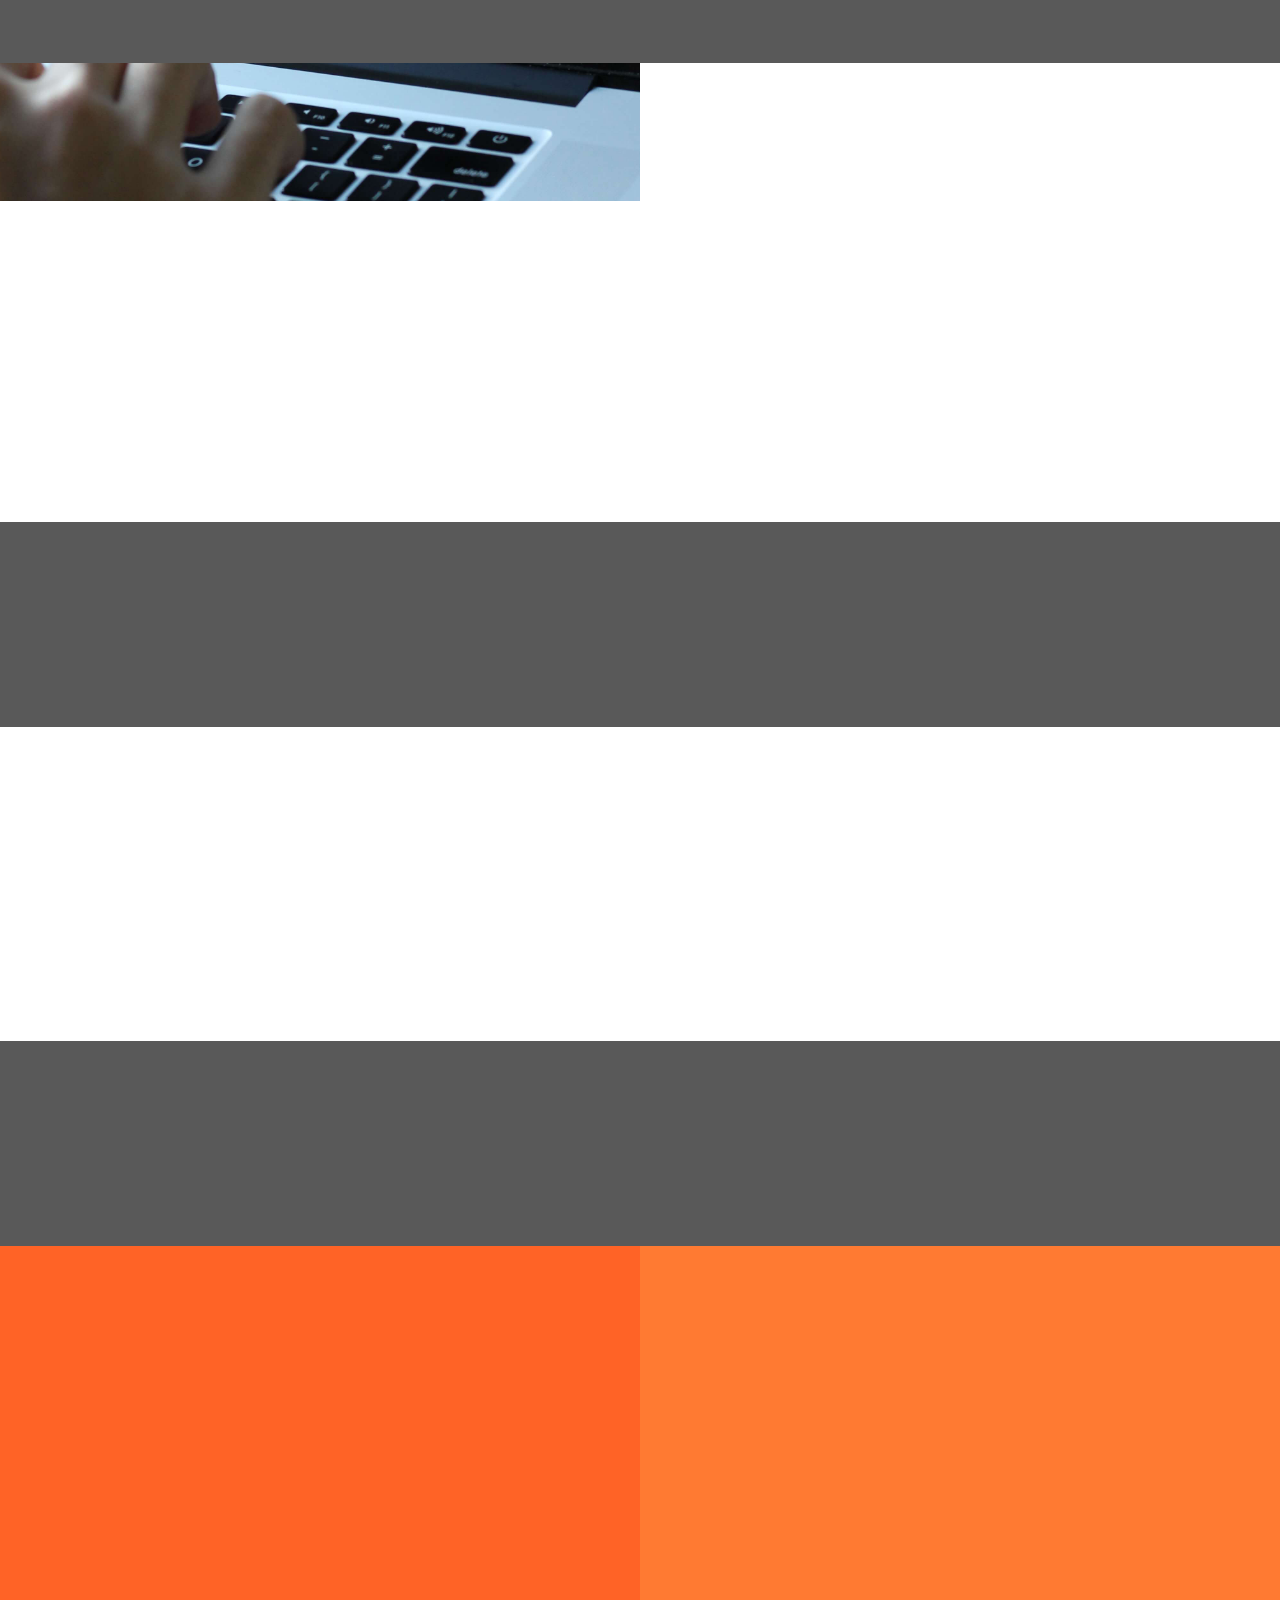
==== commit e78c2a9e: "Bug Fixing" ====
--- a/index.html
+++ b/index.html
@@ -104,9 +104,9 @@
           <div class="row">
 
                <div class="col-md-offset-1 col-md-10 col-sm-12">
-                    <!-- <i class="wow fadeInUp fa fa-star" data-wow-delay="0.6s"></i> -->
-                    <h2 class="wow fadeInUp" data-wow-delay="0.8s">Passions</h2>
-                    <p class="wow fadeInUp" data-wow-delay="1s" style="color: white;">I strongly believe that my grandparents have shaped my career. I have been a keen observer of the problems that humans face in their daily lives. 
+
+                    <h2 class="wow fadeInUp" data-wow-delay="0.5s">Passions</h2>
+                    <p class="wow fadeInUp" data-wow-delay="0.5s" style="color: white;">I strongly believe that my grandparents have shaped my career. I have been a keen observer of the problems that humans face in their daily lives. 
 My grandmother at the age of 80 was diagnosed with Alzheimer’s, my family felt helpless as there is no medical cure for this disease yet. On a global average, 48,000$* is spent on Alzheimer’s care for a patient. I took up the initiative to put an end to this problem. As a result, I am currently heading a team which is working with the National Health Services (NHS), UK to test my mobile application which helps to stop the progression of Alzheimer’s.<br>
 Growing up in India, where thousands of families shed tears due to loss of their loved ones in road accidents, I lost my grandfather few years ago. I felt intrigued about how SELF DRIVING CAR's can create a world that is safer, connected, happier, and stronger. 
 My love for autonomous cars has amplified over the years and my goal is to make self-driving cars a reality in India.
@@ -127,8 +127,8 @@
           <div class="row">
                <div class="col-md-offset-1 col-md-10 col-sm-12">
                     <!-- <i class="wow fadeInUp fa fa-star" data-wow-delay="0.6s"></i> -->
-                    <h2 class="wow fadeInUp" data-wow-delay="0.8s">Projects & Publications</h2>
-                    <!-- <p class="wow fadeInUp" data-wow-delay="1s">Curabitur at pulvinar ante. Duis dui urna, faucibus eget felis eu, iaculis congue sem.</p> -->
+                    <h2 class="wow fadeInUp" data-wow-delay="0.5s">Projects & Publications</h2>
+                    <!-- <p class="wow fadeInUp" data-wow-delay="0.5s">Curabitur at pulvinar ante. Duis dui urna, faucibus eget felis eu, iaculis congue sem.</p> -->
                </div>
 
           </div>
@@ -141,12 +141,12 @@
 
                <div class="col-md-6 col-sm-6" style="background-color: #FFAA00;">
                     <div class="color-white experience-thumb">
-                         <div class="wow fadeInUp section-title" data-wow-delay="0.8s">
+                         <div class="wow fadeInUp section-title" data-wow-delay="0.5s">
                               <h1>ALZHEIMER’S DEMENTIA</h1>
                               <p class="color-white">A 50’S ESSENTIAL</p>
                          </div>
 
-                                                  <div class="wow fadeInUp" data-wow-delay="0.8s">
+                                                  <div class="wow fadeInUp" data-wow-delay="0.5s">
                               <p style="font-size: 30px;">
                                    <ul>
                                         <li>Developed a software application to fight one of the Top 10 global issues, Alzheimer’s Dementia. </li>
@@ -177,12 +177,12 @@
 
                <div class="col-md-6 col-sm-6" style="background-color:#FF7B00">
                     <div class="color-white experience-thumb">
-                         <div class="wow fadeInUp section-title" data-wow-delay="0.8s">
+                         <div class="wow fadeInUp section-title" data-wow-delay="0.5s">
                               <h1>ELGE</h1>
                               <p class="color-white">Emergence lane generator</p>
                          </div>
 
-                         <div class="wow fadeInUp" data-wow-delay="0.8s">
+                         <div class="wow fadeInUp" data-wow-delay="0.5s">
                               <p style="font-size: 30px;">
                                    <ul>
                                         <li>Dynamically generates a lane for the emergency vehicles such as Ambulance and Fire Brigades.</li>
@@ -204,12 +204,12 @@
 
                <div class="col-md-6 col-sm-6" style="background-color: #FF5F00">
                     <div class="color-white experience-thumb">
-                         <div class="wow fadeInUp section-title" data-wow-delay="0.8s">
+                         <div class="wow fadeInUp section-title" data-wow-delay="0.5s">
                               <h1>DIAHCMS</h1>
                               <p class="color-white">Diabetes Health Care Management System</p>
                          </div>
 
-                                                  <div class="wow fadeInUp" data-wow-delay="0.8s">
+                                                  <div class="wow fadeInUp" data-wow-delay="0.5s">
                               <p style="font-size: 30px;">
                                    <ul>
                                         <li>Many people with diabetes are unsure as to how to care for their diabetes. There is often confusion surrounding blood glucose levels and how to monitor them effectively.</li>
@@ -240,12 +240,12 @@
 
                <div class="col-md-6 col-sm-6" style="background-color: #FF4200">
                     <div class="color-white experience-thumb">
-                         <div class="wow fadeInUp section-title" data-wow-delay="0.8s">
+                         <div class="wow fadeInUp section-title" data-wow-delay="0.5s">
                               <h1>CONTEXT BASED IN-VIDEO ADVERTISING</h1>
                               <!-- <p class="color-white">Emergence lane generator</p> -->
                          </div>
 
-                         <div class="wow fadeInUp" data-wow-delay="0.8s">
+                         <div class="wow fadeInUp" data-wow-delay="0.5s">
                               <p style="font-size: 30px;">
                                    <ul>
                                         <li>Uses Computer Vision to generate advertisements based on the context of what is happening in the frame. </li>
@@ -270,8 +270,8 @@
           <div class="row">
                <div class="col-md-offset-1 col-md-10 col-sm-12">
                     <!-- <i class="wow fadeInUp fa fa-star" data-wow-delay="0.6s"></i> -->
-                    <h2 class="wow fadeInUp" data-wow-delay="0.8s">Publications</h2>
-                    <!-- <p class="wow fadeInUp" data-wow-delay="1s">Curabitur at pulvinar ante. Duis dui urna, faucibus eget felis eu, iaculis congue sem.</p> -->
+                    <h2 class="wow fadeInUp" data-wow-delay="0.5s">Publications</h2>
+                    <!-- <p class="wow fadeInUp" data-wow-delay="0.5s">Curabitur at pulvinar ante. Duis dui urna, faucibus eget felis eu, iaculis congue sem.</p> -->
                </div>
 
           </div>
@@ -288,7 +288,7 @@
                               <h1>Block graph of a Graph</h1>
                               <!-- <p class="color-yellow">Centre for Applied Mathematical Modelling and Simulation, PES University</p> -->
                          </div>
-                         <div class="wow fadeInUp" data-wow-delay="0.8s">
+                         <div class="wow fadeInUp" data-wow-delay="0.5s">
                               <p>
                                    <ul>
                                         <li>Published in Vladikavkaz Mathematical Journal (Russian Journal).</li>
@@ -311,7 +311,7 @@
                               <h1>Reduction of Carbon Dioxide in the Environment Using Calcium Oxide as an Adsorbent</h1>
                               <!-- <p class="color-yellow">dBPortfolios.com</p> -->
                          </div>
-                         <div class="wow fadeInUp" data-wow-delay="0.8s">
+                         <div class="wow fadeInUp" data-wow-delay="0.5s">
                               <p style="font-size: 30px;">
                                    <ul>
                                         <li>Published paper in International journal of Science and Research.</li>
@@ -338,8 +338,8 @@
           <div class="row">
                <div class="col-md-offset-1 col-md-10 col-sm-12">
                     <!-- <i class="wow fadeInUp fa fa-star" data-wow-delay="0.6s"></i> -->
-                    <h2 class="wow fadeInUp" data-wow-delay="0.8s">Internships</h2>
-                    <!-- <p class="wow fadeInUp" data-wow-delay="1s">Curabitur at pulvinar ante. Duis dui urna, faucibus eget felis eu, iaculis congue sem.</p> -->
+                    <h2 class="wow fadeInUp" data-wow-delay="0.5s">Internships</h2>
+                    <!-- <p class="wow fadeInUp" data-wow-delay="0.5s">Curabitur at pulvinar ante. Duis dui urna, faucibus eget felis eu, iaculis congue sem.</p> -->
                </div>
 
           </div>
@@ -356,7 +356,7 @@
                               <h1>Research Associate</h1>
                               <p class="color-yellow">Centre for Applied Mathematical Modelling and Simulation, PES University</p>
                          </div>
-                         <div class="wow fadeInUp" data-wow-delay="0.8s">
+                         <div class="wow fadeInUp" data-wow-delay="0.5s">
                               <p>
                                    <ul>
                                         <li>The research revolves around developing open source algorithms for dynamic ride sharing.</li>
@@ -374,7 +374,7 @@
                               <h1>Software Engineer Intern </h1>
                               <p class="color-yellow">dBPortfolios.com</p>
                          </div>
-                         <div class="wow fadeInUp" data-wow-delay="0.8s">
+                         <div class="wow fadeInUp" data-wow-delay="0.5s">
                               <p style="font-size: 30px;">
                                    <ul>
                                         <li>Developed a full-fledged android mobile application for aspiring stock market investors to learn the nuances in stock market.</li>
@@ -397,8 +397,8 @@
           <div class="row">
                <div class="col-md-offset-1 col-md-10 col-sm-12">
                     <!-- <i class="wow fadeInUp fa fa-star" data-wow-delay="0.6s"></i> -->
-                    <h2 class="wow fadeInUp" data-wow-delay="0.8s">Startups & Extra-Curricular</h2>
-                    <!-- <p class="wow fadeInUp" data-wow-delay="1s">Curabitur at pulvinar ante. Duis dui urna, faucibus eget felis eu, iaculis congue sem.</p> -->
+                    <h2 class="wow fadeInUp" data-wow-delay="0.5s">Startups & Extra-Curricular</h2>
+                    <!-- <p class="wow fadeInUp" data-wow-delay="0.5s">Curabitur at pulvinar ante. Duis dui urna, faucibus eget felis eu, iaculis congue sem.</p> -->
                </div>
 
           </div>
@@ -411,12 +411,12 @@
 
                <div class="col-md-6 col-sm-6" style="background-color: #FF6326;">
                     <div class="color-white experience-thumb">
-                         <div class="wow fadeInUp section-title" data-wow-delay="0.8s">
+                         <div class="wow fadeInUp section-title" data-wow-delay="0.5s">
                               <h1>Startups</h1>
                               <!-- <p class="color-white">A 50’S ESSENTIAL</p> -->
                          </div>
 
-                         <div class="wow fadeInUp" data-wow-delay="0.8s">
+                         <div class="wow fadeInUp" data-wow-delay="0.5s">
                               <p style="font-size: 30px;">
                                    <ul>
                                         <li style="font-size: 27px;">Chief Technology Officer : Tech-o-gram (Aug/2016-Oct/2017)</li><br>
@@ -433,12 +433,12 @@
 
                <div class="col-md-6 col-sm-6" style="background-color: #FF7A32;">
                     <div class="color-white experience-thumb">
-                         <div class="wow fadeInUp section-title" data-wow-delay="0.8s">
+                         <div class="wow fadeInUp section-title" data-wow-delay="0.5s">
                               <h1>Extra Curricular</h1>
                               <!-- <p class="color-white">A 50’S ESSENTIAL</p> -->
                          </div>
 
-                         <div class="wow fadeInUp" data-wow-delay="0.8s">
+                         <div class="wow fadeInUp" data-wow-delay="0.5s">
                               <p style="font-size: 30px;">
                                    <ul>
                                         <li>Maaya 2018 - PESIT Techno Cultural Fest</li><br>
@@ -460,38 +460,24 @@
 </section>
 
 <!-- Contact Section -->
-<section id="contact" class="parallax-section" style="padding-left: 50px; padding-top: 60px; background-color:#F2A71B;">
-     <div class="container">
-          <div class="row">
-
-               <div class="col-md-6 col-sm-12">
-
-                         <div class="wow fadeInUp section-title" data-wow-delay="0.2s">
-                              <h1 class="color-white">Contact Me</h1>
-                              <div class="wow fadeInUp contact-info" data-wow-delay="0.8s">
-                              <p style="color: white;"><i class="fa fa-envelope-o"></i> <a href="mailto:reddyjaysurya@gmail.com" style="color: white;">reddyjaysurya@gmail.com</a></p>
-                         </div>
-                         </div>
-               </div>
-          </div>
-     </div>
-</section>
+
 
 
 
 <!-- Footer Section -->
 
-<footer style="background-color: #40403F;">
+<footer style="background-color: #40403F;" id="contact">
 	<div class="container">
 		<div class="row">
 
                <div class="col-md-12 col-sm-12">
-                    <div class="wow fadeInUp footer-copyright" data-wow-delay="1.8s" style="color: white;">
-                    Designed By Dexter.CO</p>
-                    </div>
-				<ul class="wow fadeInUp social-icon" data-wow-delay="2s">
-                         <li><a href="https://github.com/reddyjaysurya" class="fa fa-github"></a></li>
-                         <li><a href="https://www.linkedin.com/in/reddyjaysurya" class="fa fa-linkedin"></a></li>
+                    <div class="wow fadeInUp footer-copyright" data-wow-delay="0.5s" style="color: white;">
+                    <h1 class="color-white">Contact Me</h1>
+                    </div>
+				<ul class="wow fadeInUp social-icon" data-wow-delay="0.5s">
+                         <li><a href="mailto:reddyjaysurya@gmail.com" class="fa fa-envelope-o" style="font-size: 25px;"></a></li>
+                         <li><a href="https://github.com/reddyjaysurya" class="fa fa-github" style="font-size: 25px;"></a></li>
+                         <li><a href="https://www.linkedin.com/in/reddyjaysurya" class="fa fa-linkedin" style="font-size: 25px;"></a></li>
                     </ul>
                </div>
 			
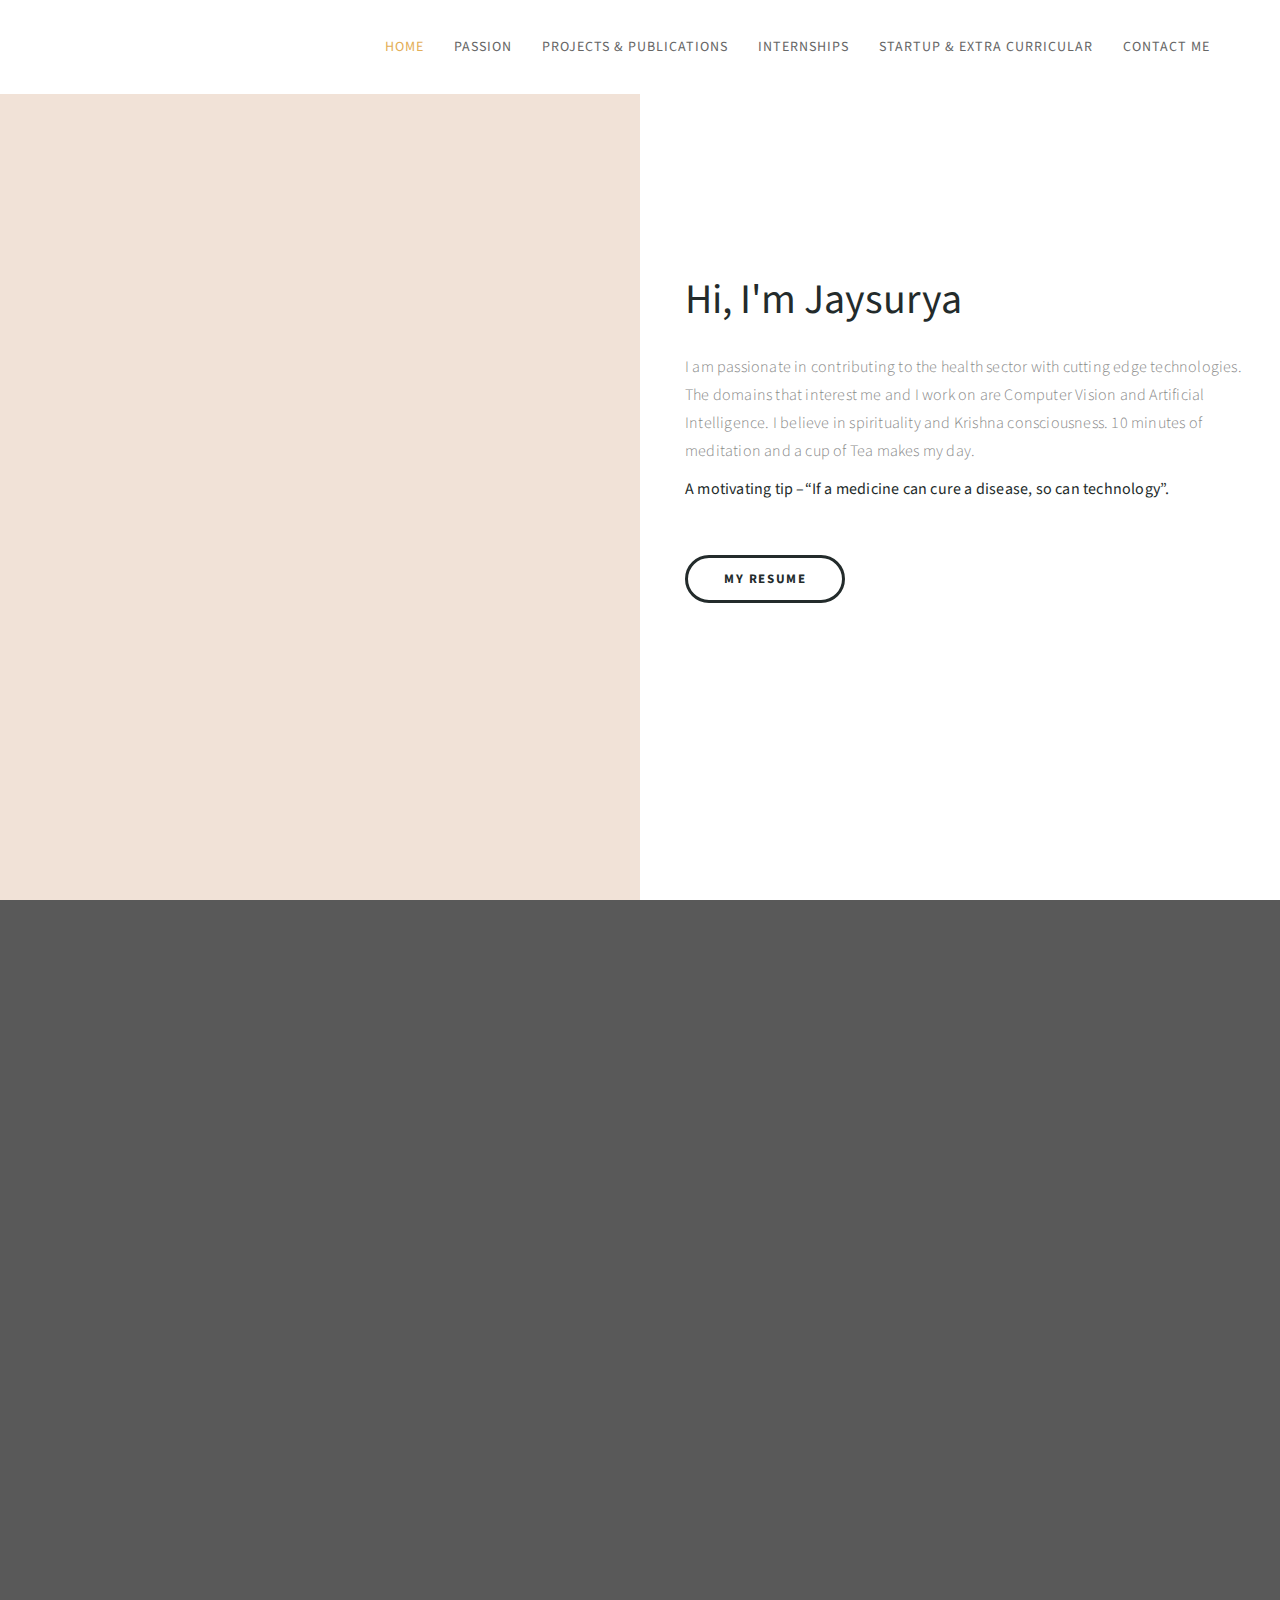
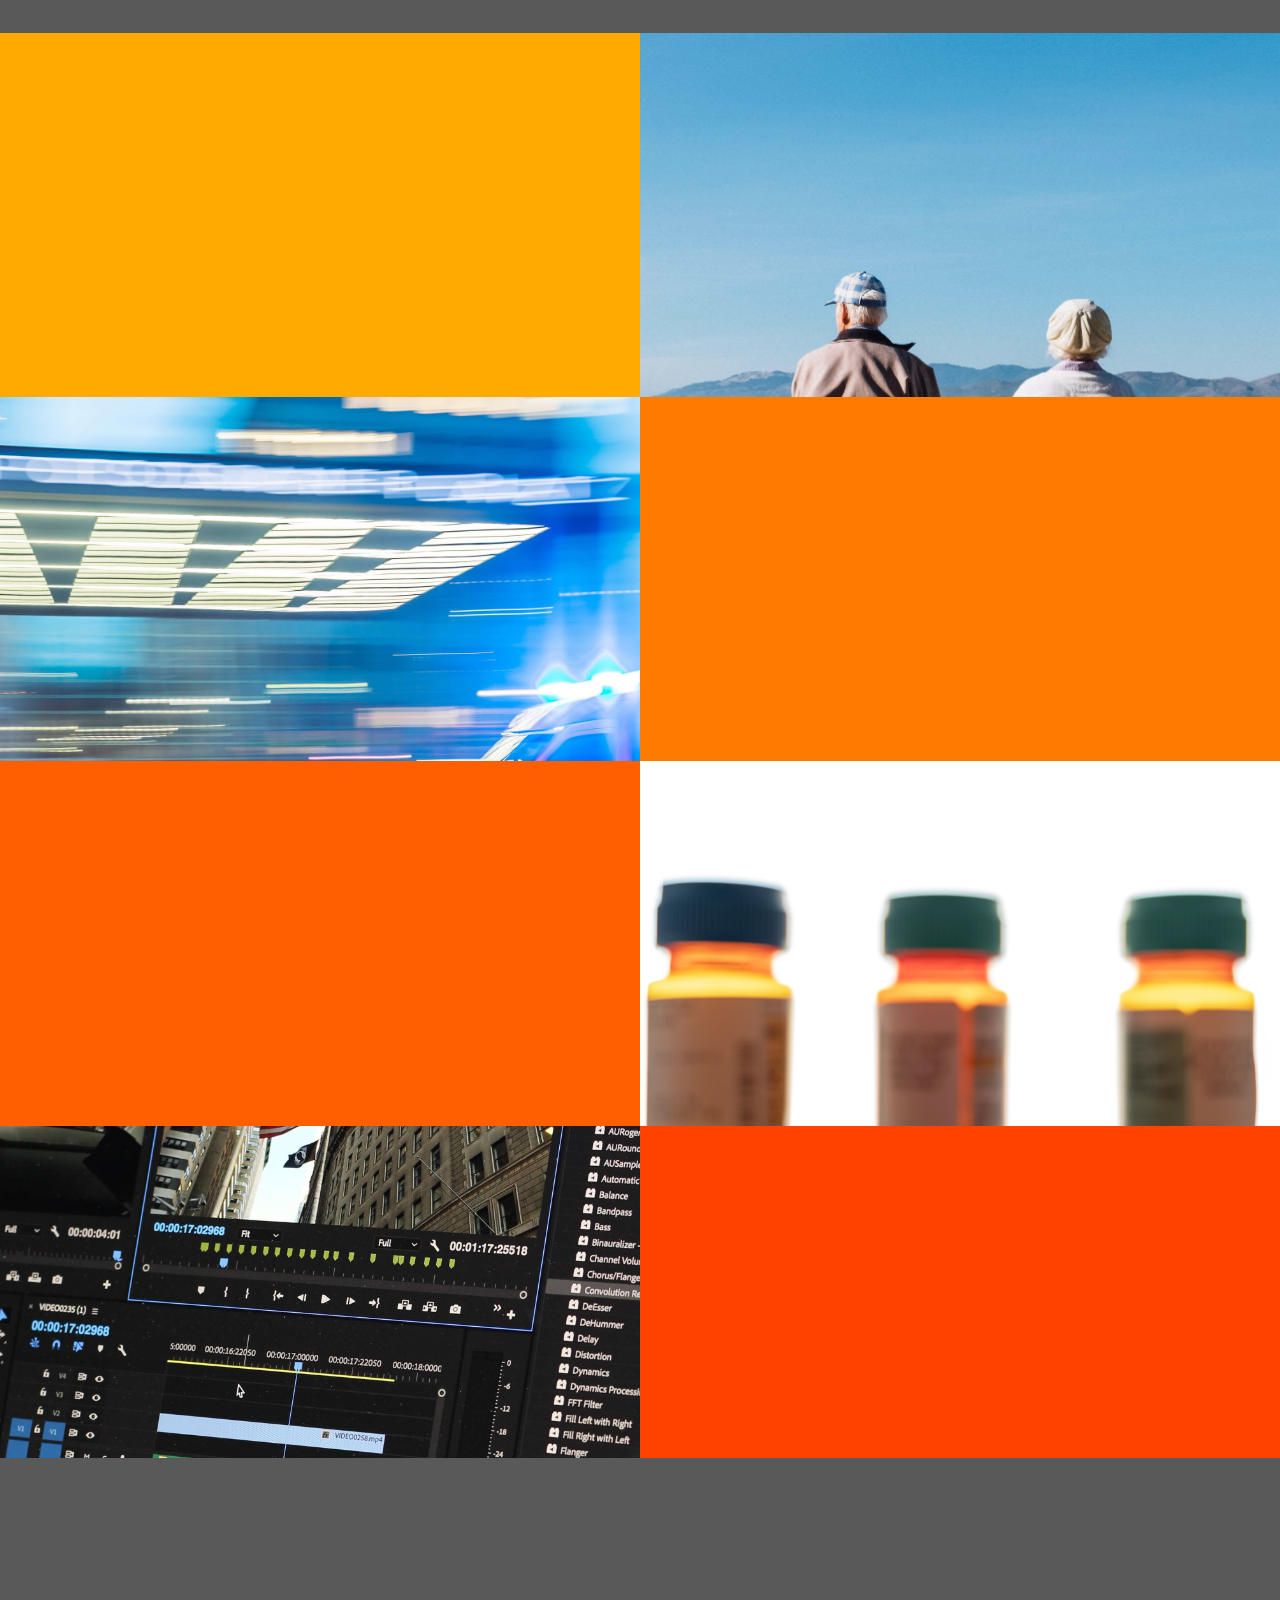
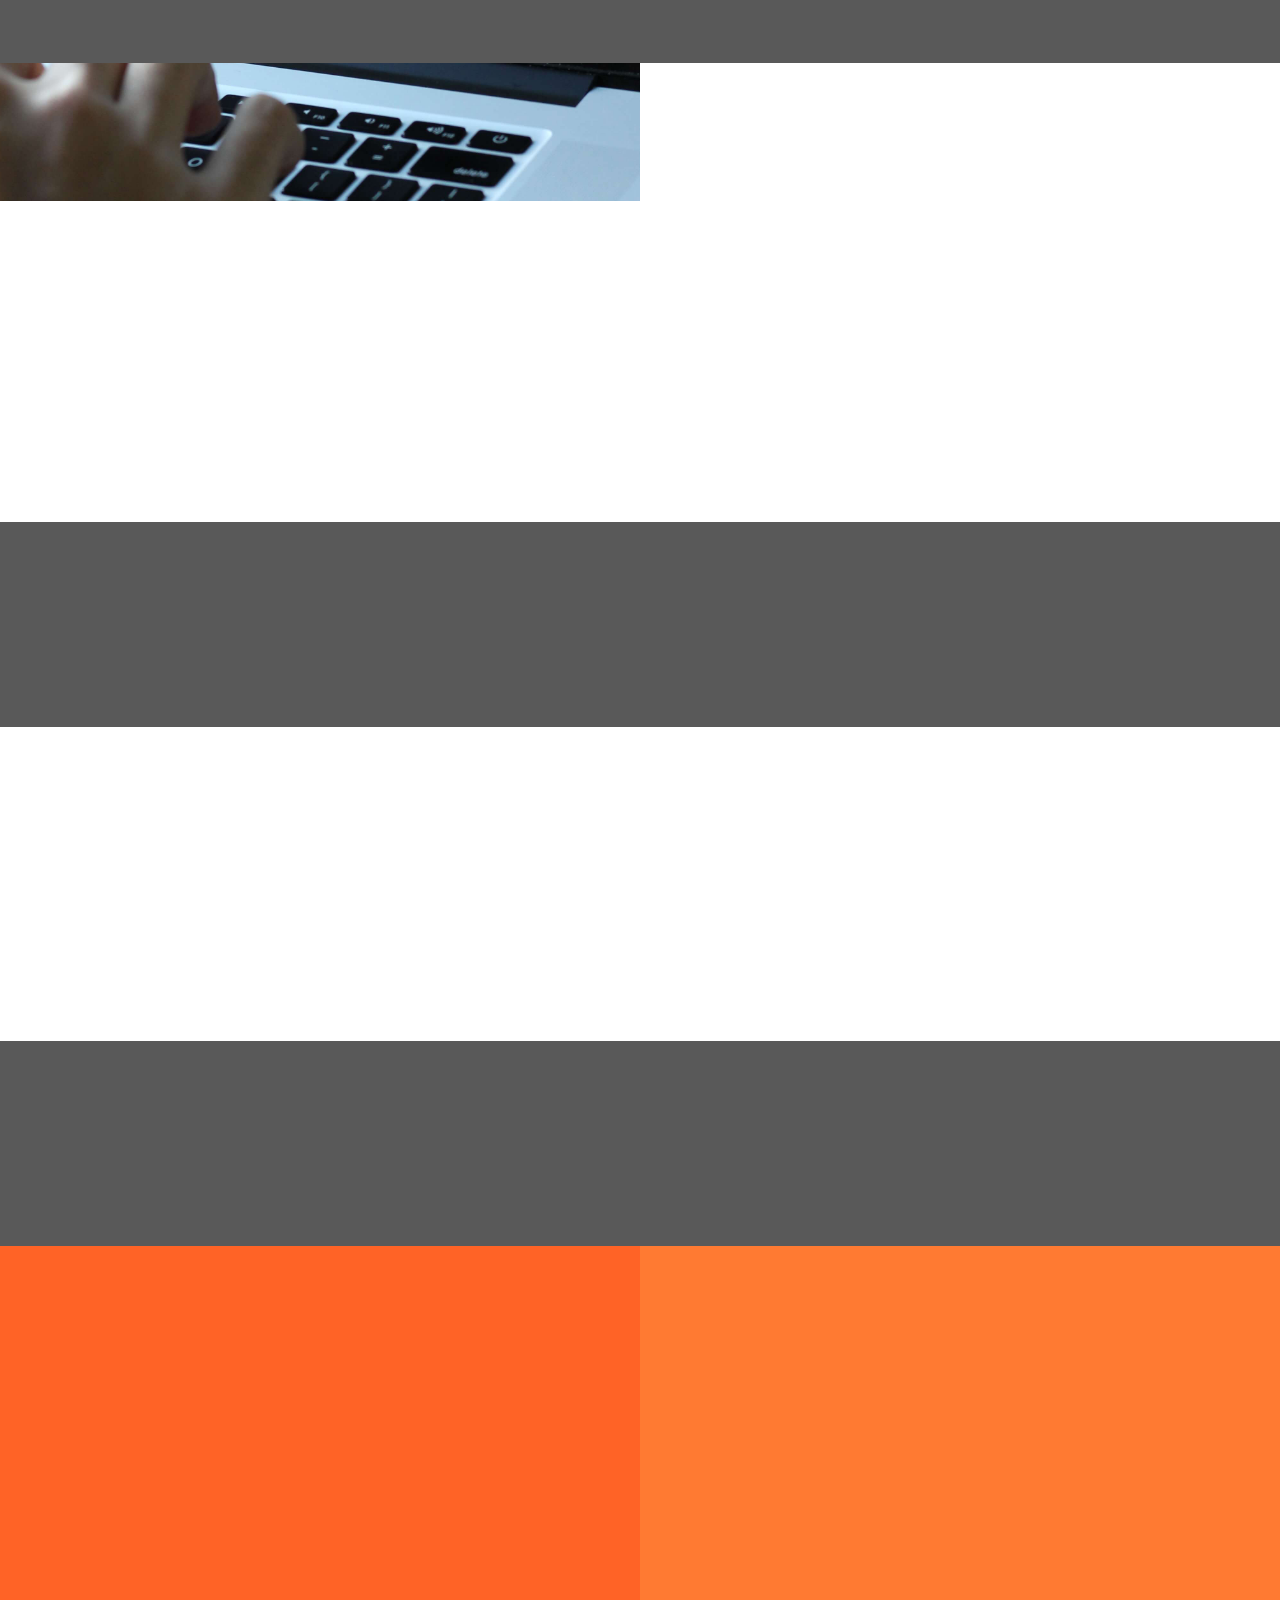
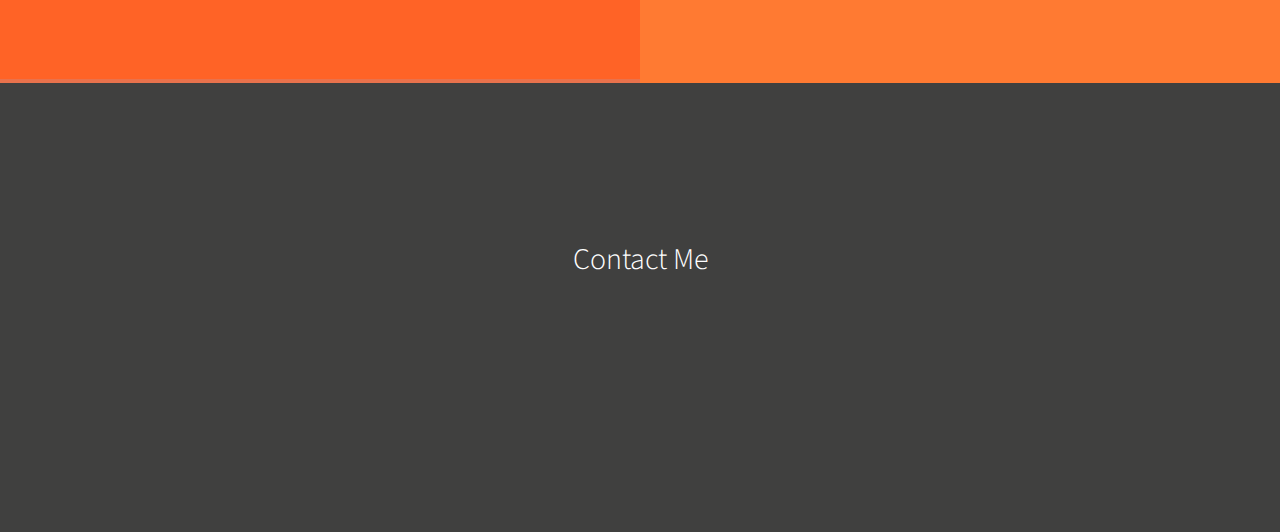
==== commit 3399f0c7: "Icon Fixing" ====
--- a/index.html
+++ b/index.html
@@ -471,9 +471,9 @@
 		<div class="row">
 
                <div class="col-md-12 col-sm-12">
-                    <div class="wow fadeInUp footer-copyright" data-wow-delay="0.5s" style="color: white;">
-                    <h1 class="color-white">Contact Me</h1>
-                    </div>
+
+                    <h1 class="color-white" style="font-size: 30px;">Contact Me</h1>
+
 				<ul class="wow fadeInUp social-icon" data-wow-delay="0.5s">
                          <li><a href="mailto:reddyjaysurya@gmail.com" class="fa fa-envelope-o" style="font-size: 25px;"></a></li>
                          <li><a href="https://github.com/reddyjaysurya" class="fa fa-github" style="font-size: 25px;"></a></li>
--- a/css/style.css
+++ b/css/style.css
@@ -469,32 +469,6 @@
   font-weight: bold;
 }
 
-/*---------------------------------------
-    Education section              
------------------------------------------*/
-
-#education {
-  background: #E3AE57;
-}
-
-#education .education-img {
-  background: url('../images/education-img.jpg') no-repeat;
-}
-
-#education .media-heading {
-  margin-bottom: 0px;
-}
-
-#education .media .fa {
-  font-size: 42px;
-  margin-right: 14px;
-}
-
-#education small {
-  color: #886D1E;
-  font-weight: bold;
-}
-
 
 
 /*---------------------------------------
@@ -658,16 +632,16 @@
 }
 
 .social-icon li a {
-    border: 2px solid transparent;
+    border: 1px solid transparent;
     color: #999;
     border-radius: 100px;
     cursor: pointer;
     font-size: 16px;
     text-decoration: none;
     transition: all 0.4s ease-in-out;
-    width: 50px;
-    height: 50px;
-    line-height: 50px;
+    width: 70px;
+    height: 70px;
+    line-height: 65px;
     text-align: center;
     vertical-align: middle;
     position: relative;
@@ -675,9 +649,7 @@
 }
 
 .social-icon li a:hover {
-    background: #E3AE57;
-    border-color: #ffffff;
-    color: #ffffff;
+    color: #E3AE57;
     transform: scale(1.1);
 }
 
